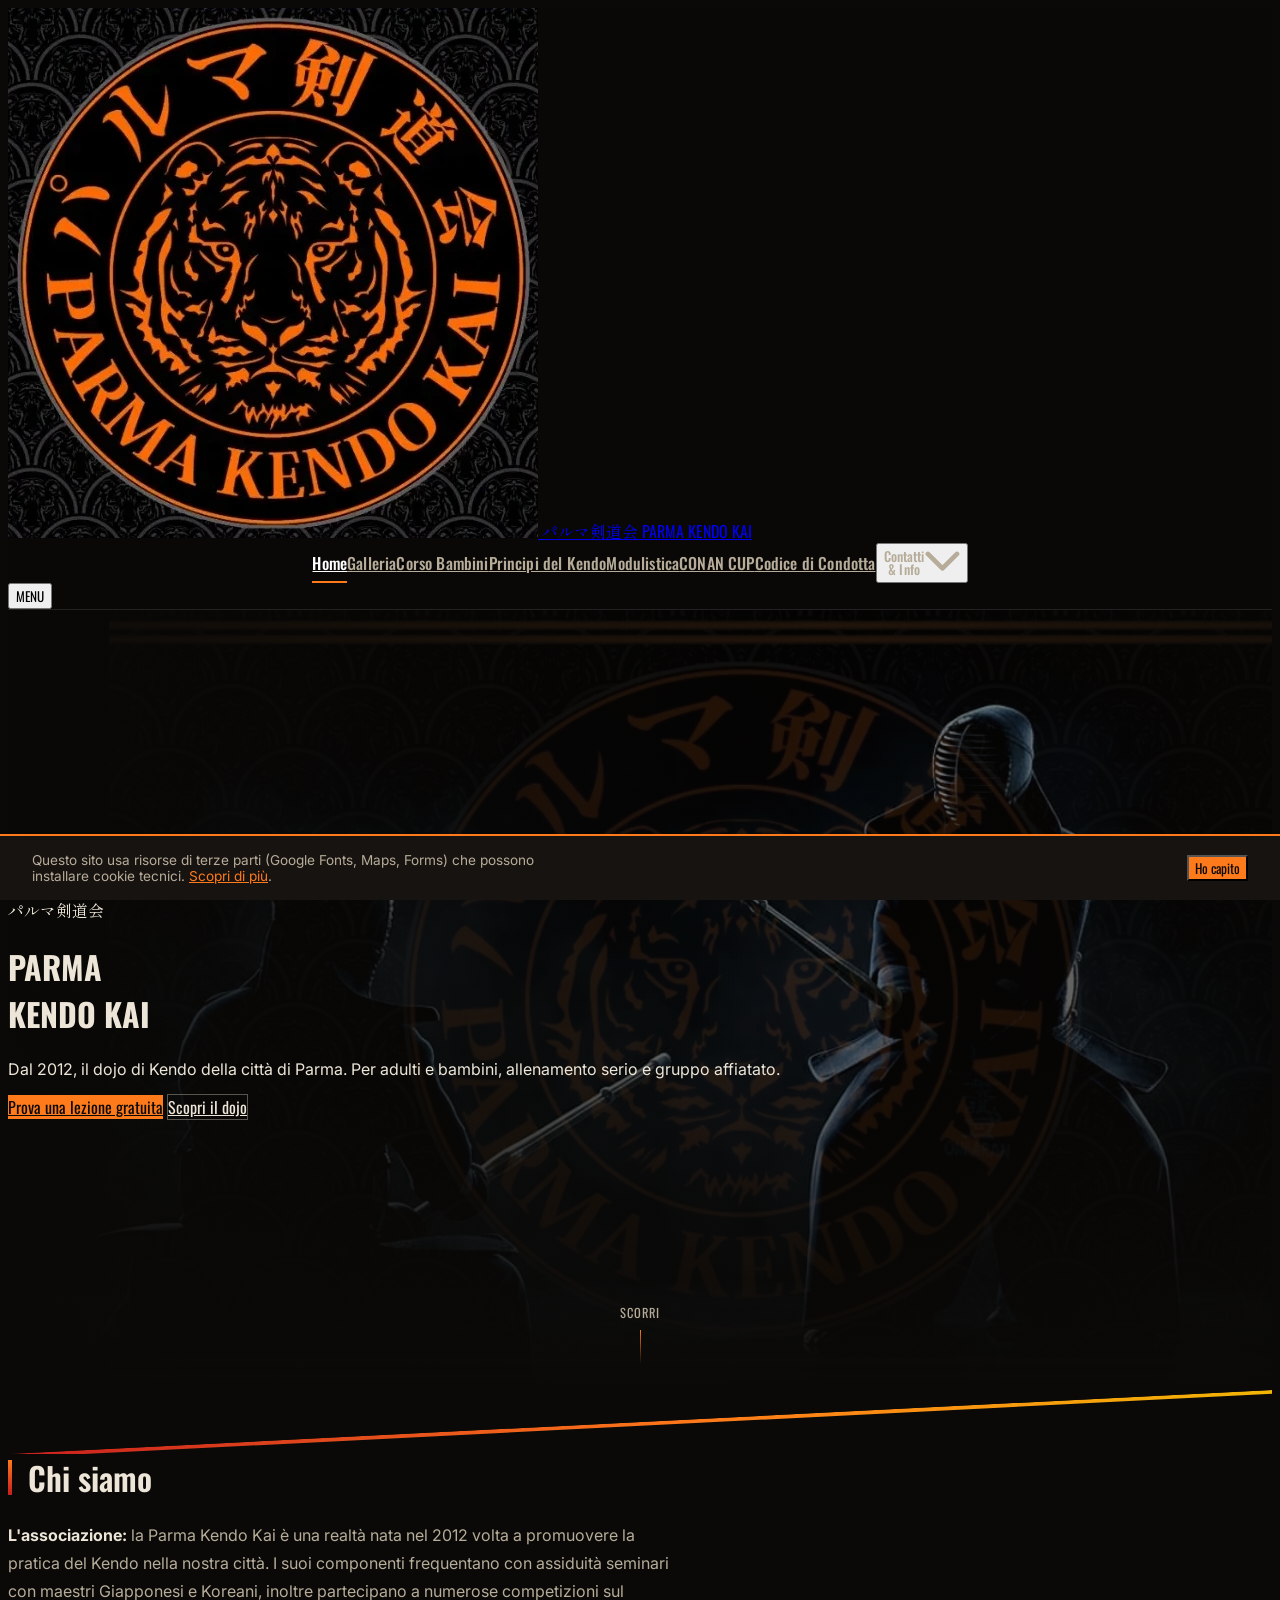
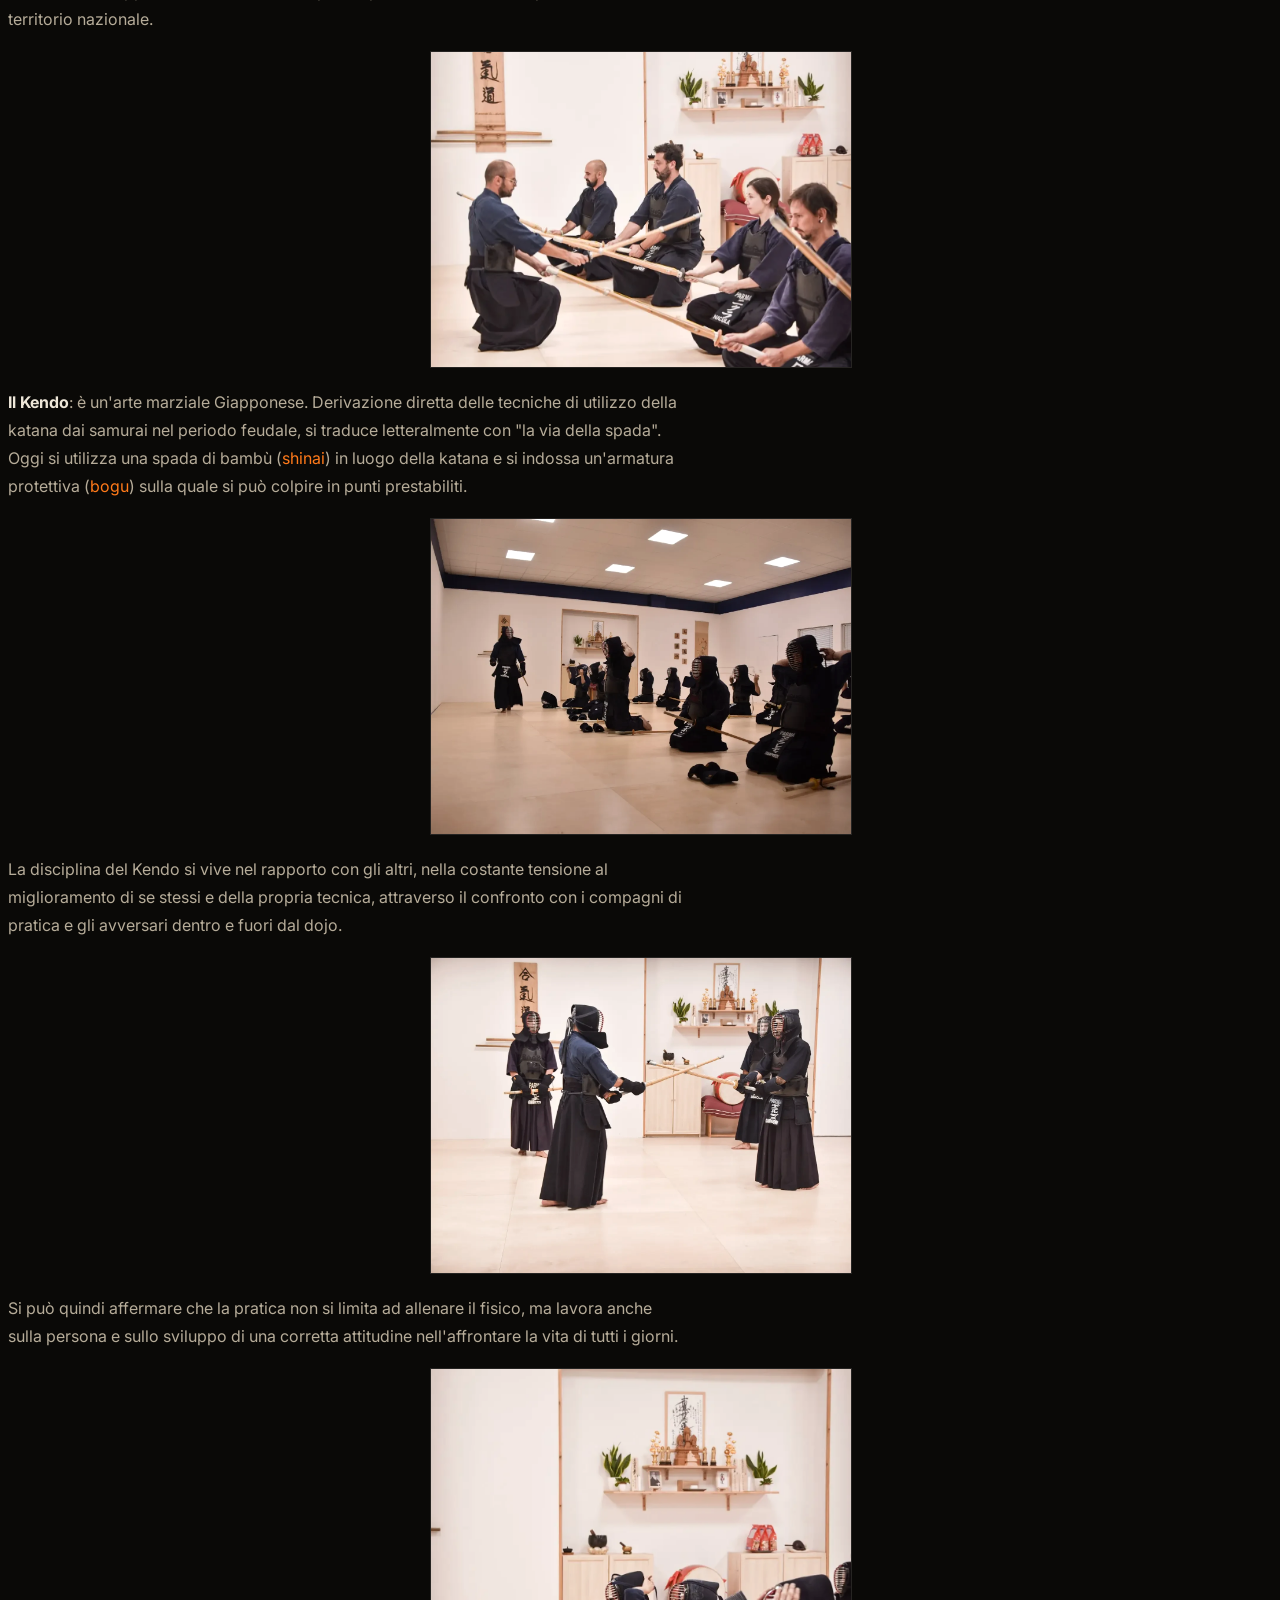
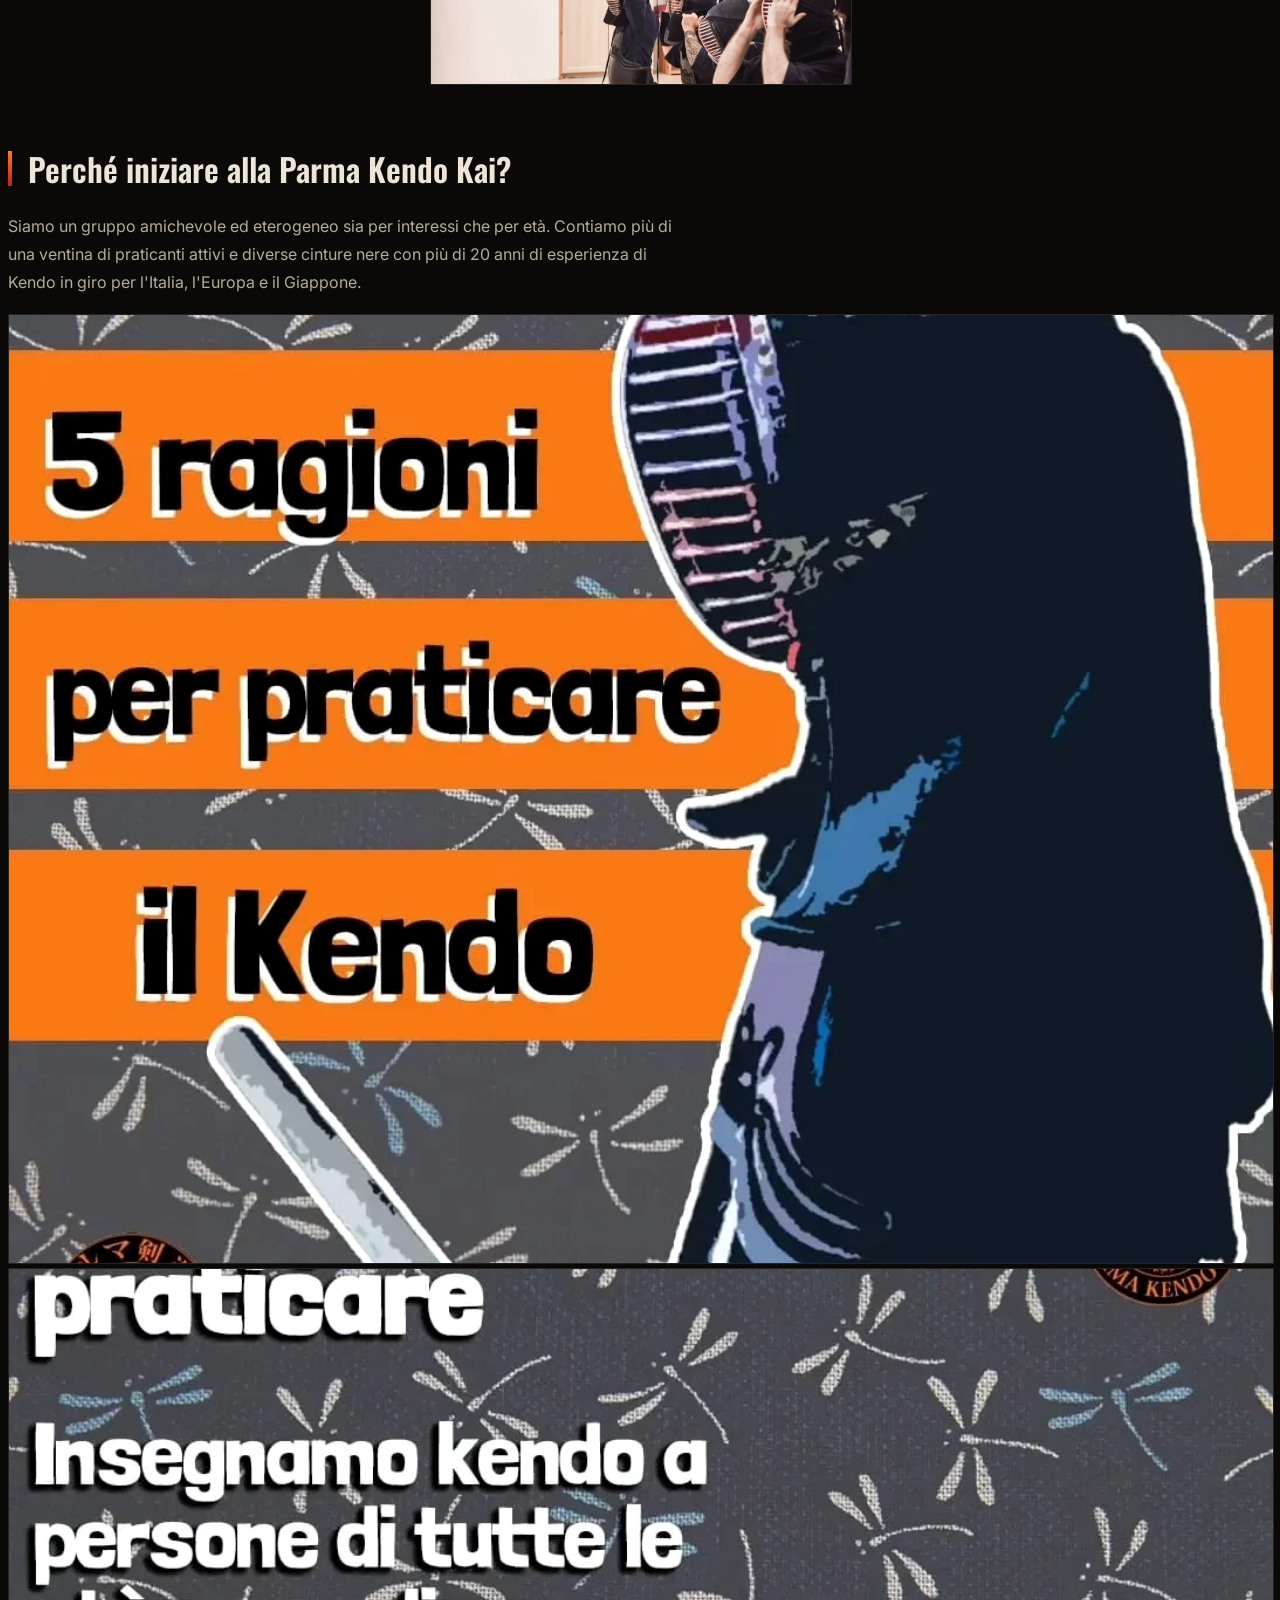
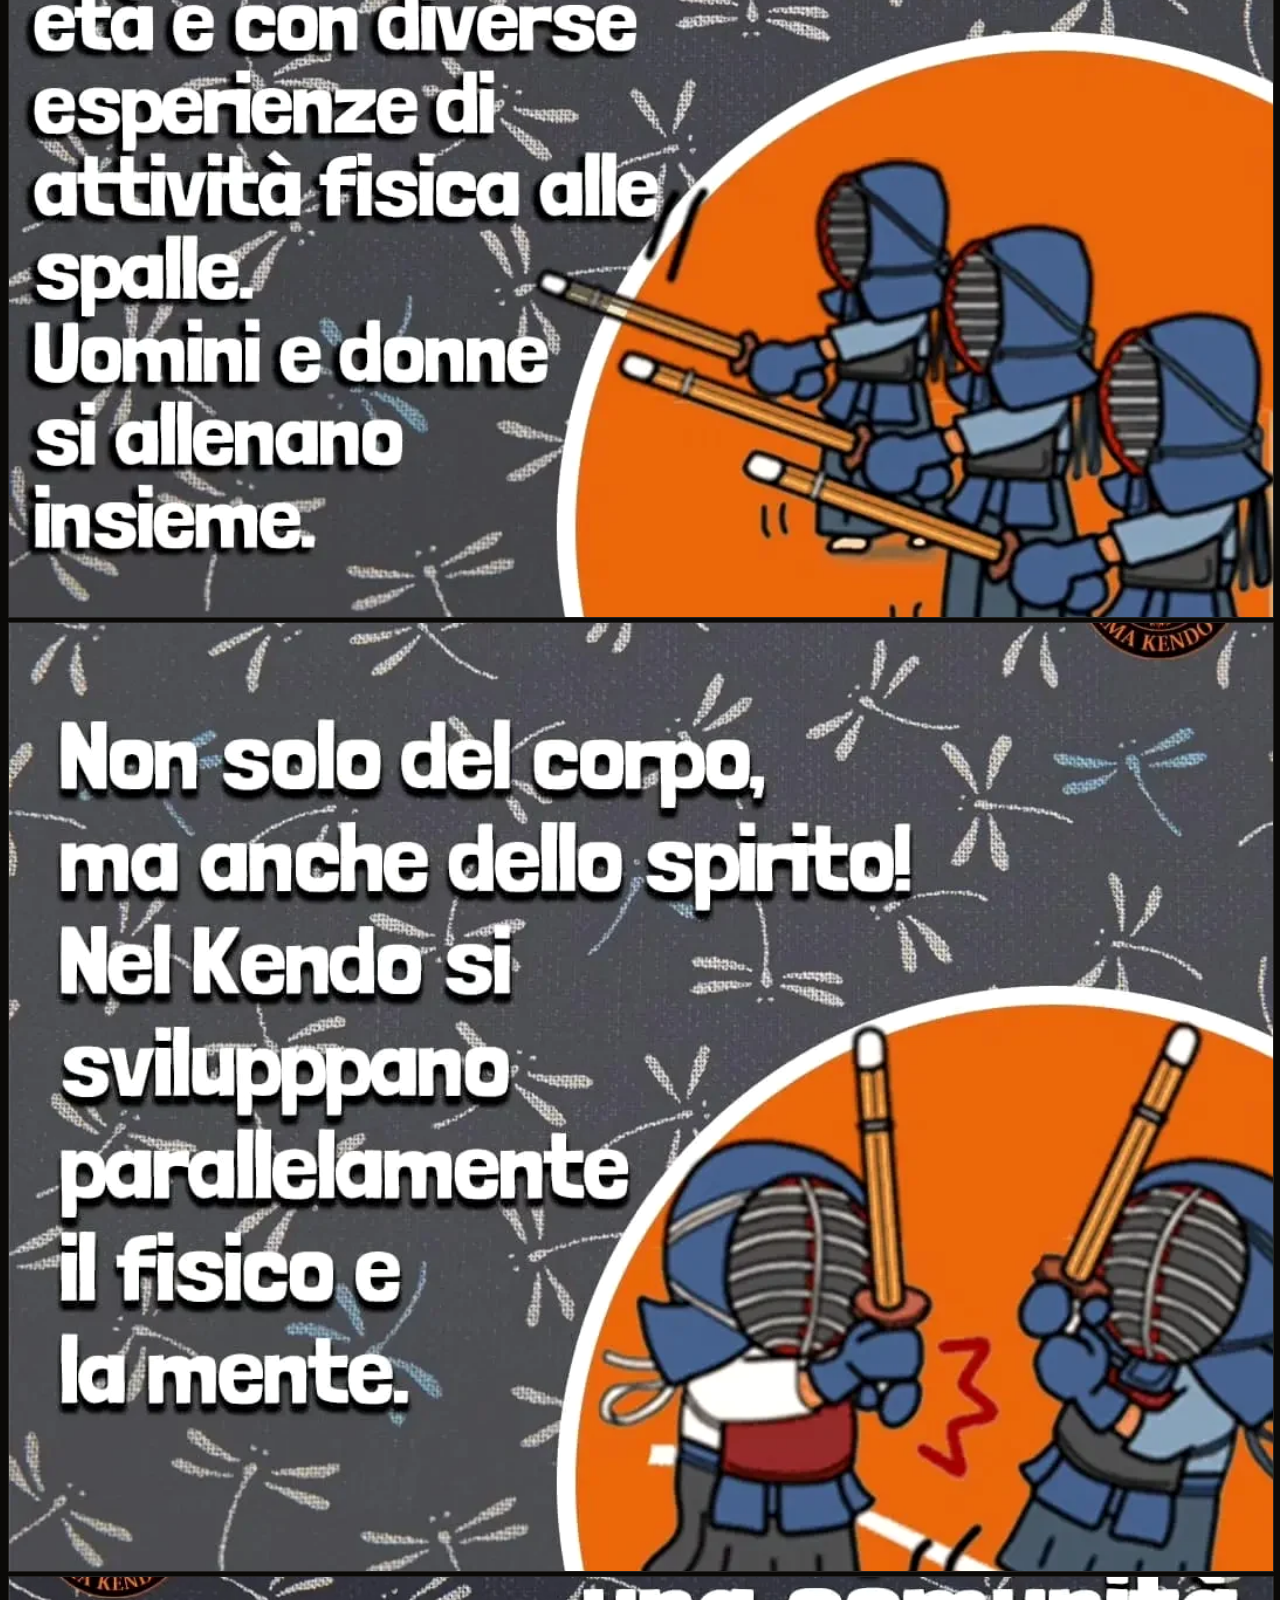
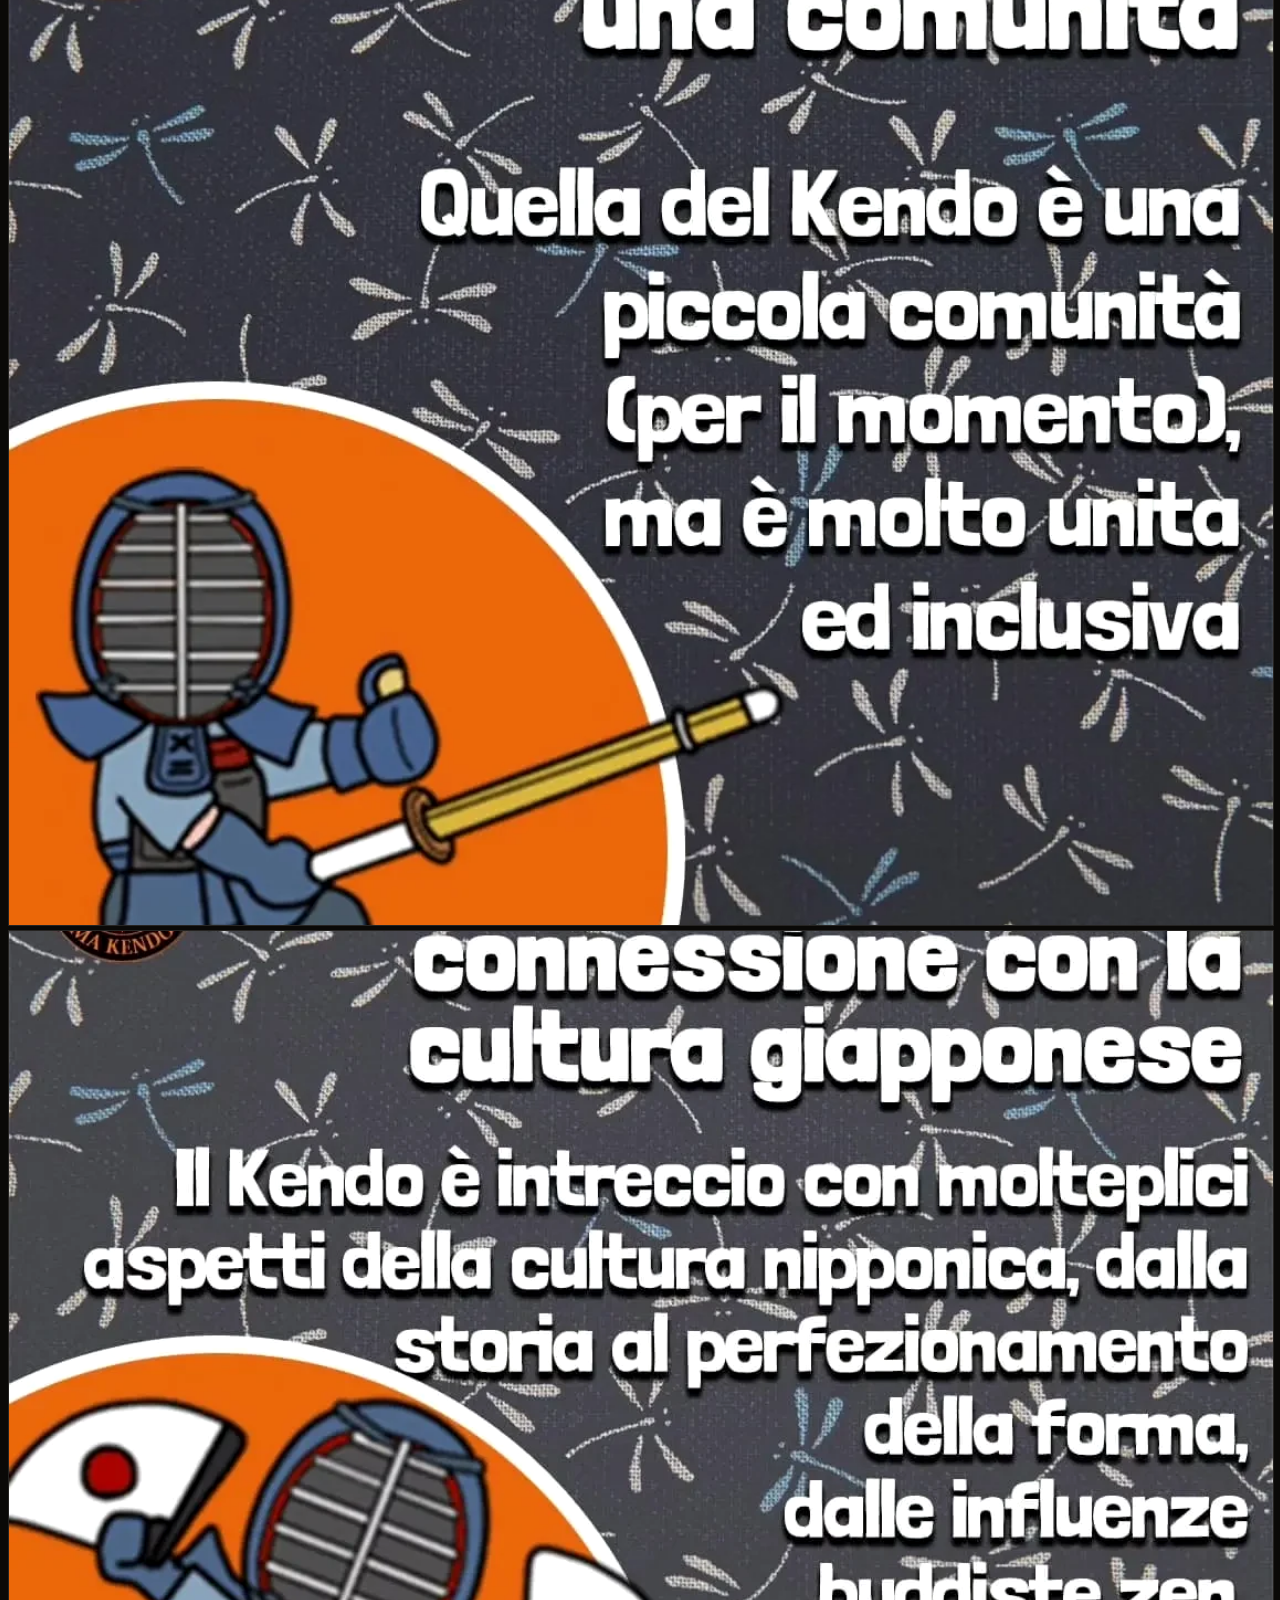
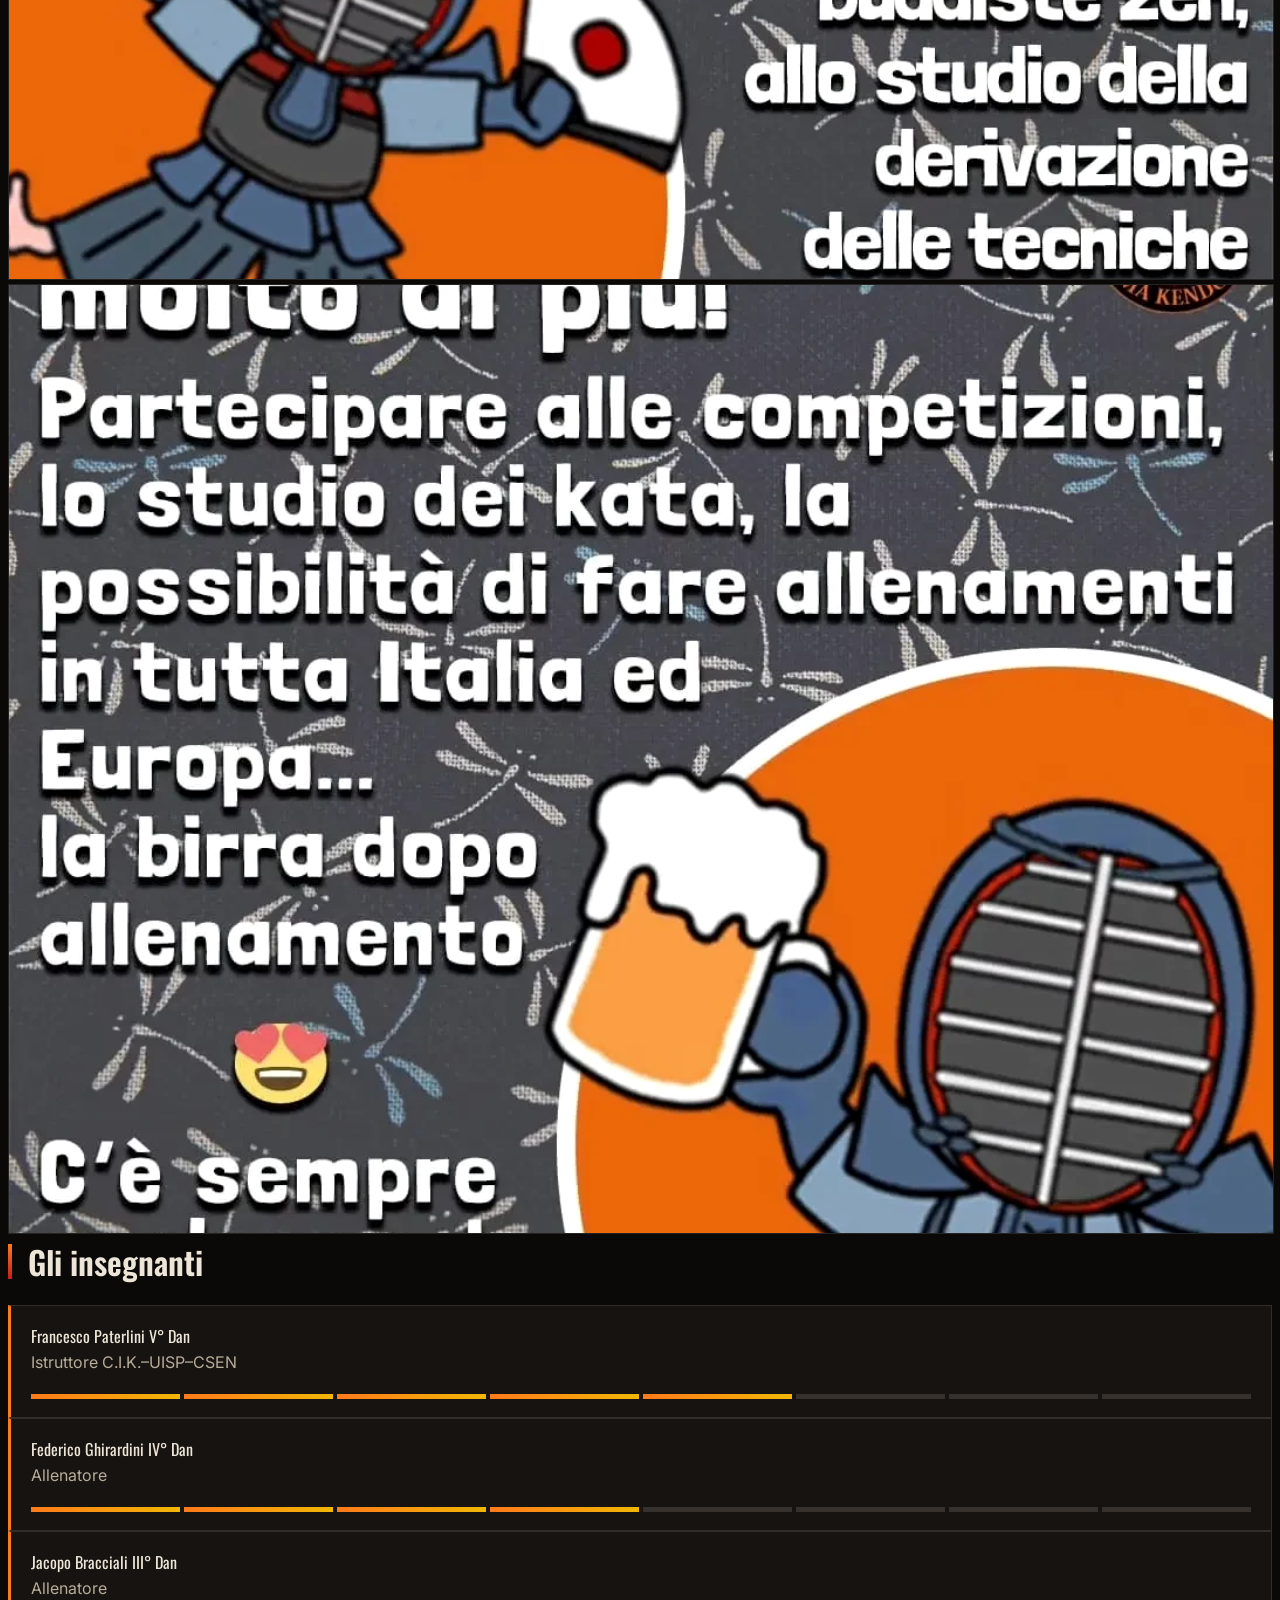
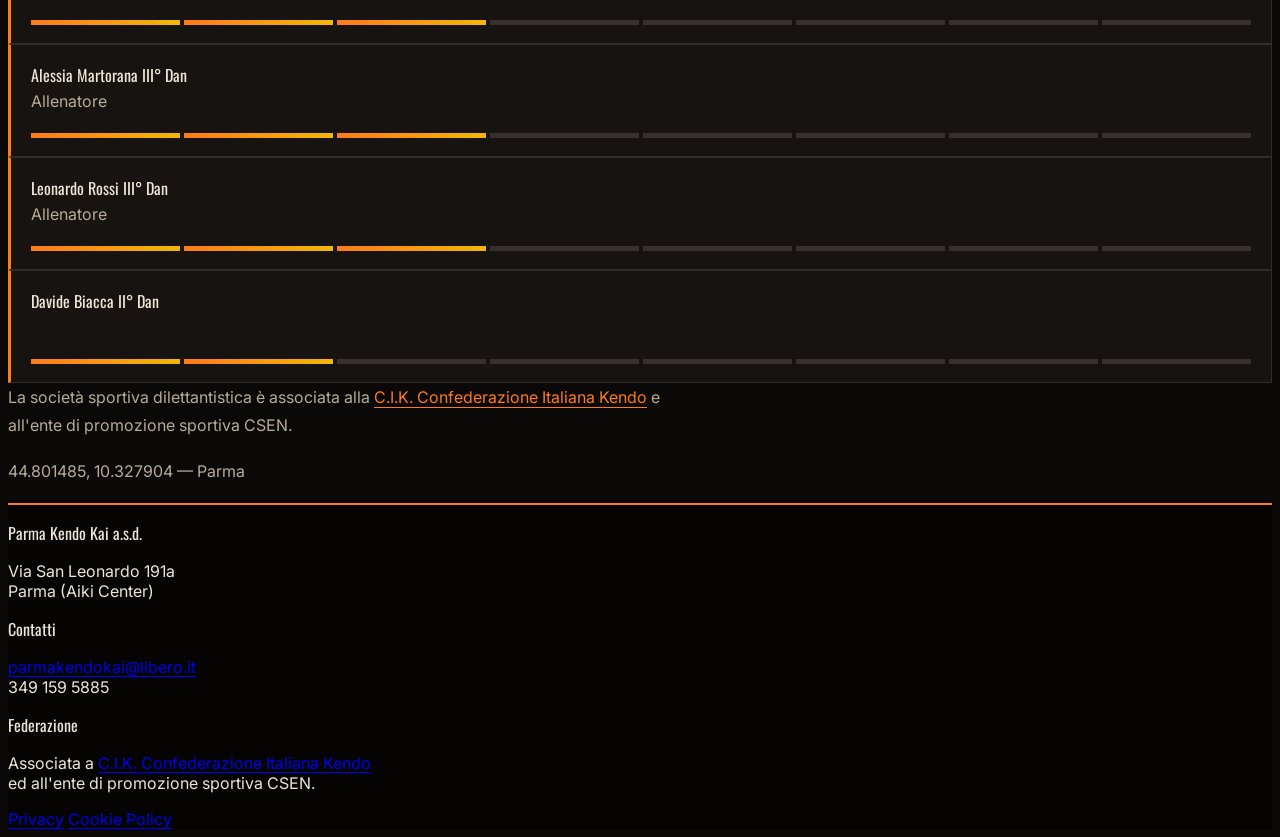
==== index.html @ 2c917ea1 "Add files via upload" ====
<!DOCTYPE html>
<html lang="it">
<head>
<meta charset="UTF-8">
<meta name="viewport" content="width=device-width, initial-scale=1.0">
<title>Parma Kendo Kai パルマ剣道会 | Dojo di Kendo a Parma</title>
<meta name="description" content="La Parma Kendo Kai è nata nel 2012 per promuovere la pratica del Kendo a Parma, per adulti e bambini.">
<link rel="icon" href="images/tiger-logo-icon.webp">
<link rel="preconnect" href="https://fonts.googleapis.com">
<link rel="preconnect" href="https://fonts.gstatic.com" crossorigin>
<link rel="preload" href="https://fonts.googleapis.com/css2?family=Oswald:wght@500;600;700&family=Inter:wght@400;500;600&family=Shippori+Mincho:wght@600;700&display=swap" as="style" onload="this.onload=null;this.rel='stylesheet'">
<noscript><link rel="stylesheet" href="https://fonts.googleapis.com/css2?family=Oswald:wght@500;600;700&family=Inter:wght@400;500;600&family=Shippori+Mincho:wght@600;700&display=swap"></noscript>
<link rel="canonical" href="https://parmakendokai.it/">
<meta property="og:title" content="Parma Kendo Kai パルマ剣道会 | Dojo di Kendo a Parma">
<meta property="og:description" content="La Parma Kendo Kai è nata nel 2012 per promuovere la pratica del Kendo a Parma, per adulti e bambini.">
<meta property="og:type" content="website">
<meta property="og:image" content="images/hero-dojo.webp">
<meta property="og:locale" content="it_IT">
<meta name="twitter:card" content="summary_large_image">
<meta name="theme-color" content="#0a0907">
<script type="application/ld+json">{"@context":"https://schema.org","@type":"SportsClub","name":"Parma Kendo Kai","url":"https://parmakendokai.it","address":{"@type":"PostalAddress","streetAddress":"Via San Leonardo 191a","addressLocality":"Parma","addressCountry":"IT"},"geo":{"@type":"GeoCoordinates","latitude":44.801485,"longitude":10.327904},"email":"parmakendokai@libero.it","telephone":"+39 349 159 5885"}</script>
<script src="https://cdn.tailwindcss.com"></script>
<script>
tailwind.config = {
  theme: {
    extend: {
      colors: {
        ink: '#0a0907', panel: '#171310', paper: '#ede6d8',
        dojo: { orange: '#ff7a1a', red: '#c81e1e', yellow: '#f2b705' }
      },
      fontFamily: {
        display: ['Oswald', 'sans-serif'],
        body: ['Inter', 'sans-serif'],
        jp: ['Shippori Mincho', 'serif']
      }
    }
  }
}
</script>
<link rel="stylesheet" href="css/style.css">
</head>
<body class="bg-ink text-paper font-body antialiased">
<a class="skip-link" href="#content">Vai al contenuto principale</a>

<header class="site-header">
  <div class="max-w-6xl mx-auto px-5 md:px-8 flex items-center justify-between h-16">
    <a class="flex items-center gap-3" href="index.html">
      <img loading="lazy" decoding="async" src="images/tiger-logo-icon.webp" alt="Stemma Parma Kendo Kai" class="h-10 w-10 rounded-full shrink-0 border border-dojo-orange/40">
      <span class="font-jp text-xl md:text-2xl text-paper leading-none">パルマ剣道会</span>
      <span class="font-display text-sm md:text-base tracking-wide text-dojo-orange hidden sm:inline">PARMA KENDO KAI</span>
    </a>
    <nav class="hidden lg:flex items-center" aria-label="Menu principale">
      <a class="nav-link px-3 py-2 text-sm" href="index.html" aria-current="page">Home</a><a class="nav-link px-3 py-2 text-sm" href="galleria.html">Galleria</a><a class="nav-link px-3 py-2 text-sm" href="corso-bambini.html">Corso Bambini</a><a class="nav-link px-3 py-2 text-sm" href="principi-del-kendo.html">Principi del Kendo</a><a class="nav-link px-3 py-2 text-sm" href="modulistica.html">Modulistica</a><a class="nav-link px-3 py-2 text-sm" href="conan-cup.html">CONAN CUP</a><a class="nav-link px-3 py-2 text-sm" href="codice-condotta.html">Codice di Condotta</a>
      
    <div class="dropdown">
      <button type="button" class="dropdown-trigger nav-link flex items-center gap-1.5 px-3 py-2 text-sm" aria-expanded="false" aria-haspopup="true">
        Contatti &amp; Info
        <svg class="dropdown-caret w-3 h-3" viewBox="0 0 12 8" fill="none" aria-hidden="true"><path d="M1 1l5 5 5-5" stroke="currentColor" stroke-width="1.6" stroke-linecap="round" stroke-linejoin="round"/></svg>
      </button>
      <div class="dropdown-panel">
        <a href="contatti-info/dove-quando.html">Dove & Quando</a><a href="contatti-info/come-iniziare.html">Come iniziare</a><a href="contatti-info/costi.html">Costi & Attrezzatura</a><a href="contatti-info/risorse.html">Risorse</a>
      </div>
    </div>
    </nav>
    <button type="button" class="nav-toggle lg:hidden text-paper font-display text-sm border border-dojo-orange/40 px-3 py-1.5" aria-expanded="false">
      MENU
    </button>
  </div>
  <div class="mobile-menu lg:hidden border-t border-white/10">
    <nav aria-label="Menu principale (mobile)" class="py-2">
      <a class="block px-5 py-3 font-display text-paper-dim hover:text-dojo-orange" href="index.html" aria-current="page">Home</a>
      <a class="block px-5 py-3 font-display text-paper-dim hover:text-dojo-orange" href="galleria.html">Galleria</a>
      <a class="block px-5 py-3 font-display text-paper-dim hover:text-dojo-orange" href="corso-bambini.html">Corso Bambini</a>
      <a class="block px-5 py-3 font-display text-paper-dim hover:text-dojo-orange" href="principi-del-kendo.html">Principi del Kendo</a>
      <a class="block px-5 py-3 font-display text-paper-dim hover:text-dojo-orange" href="modulistica.html">Modulistica</a>
      <a class="block px-5 py-3 font-display text-paper-dim hover:text-dojo-orange" href="conan-cup.html">CONAN CUP</a>
      <a class="block px-5 py-3 font-display text-paper-dim hover:text-dojo-orange" href="codice-condotta.html">Codice di Condotta</a>
      <button type="button" class="mobile-submenu-toggle w-full flex items-center justify-between px-5 py-3 font-display text-paper-dim hover:text-dojo-orange" aria-expanded="false">
        <span>Contatti &amp; Info</span>
        <svg class="w-3 h-3" viewBox="0 0 12 8" fill="none" aria-hidden="true"><path d="M1 1l5 5 5-5" stroke="currentColor" stroke-width="1.6" stroke-linecap="round" stroke-linejoin="round"/></svg>
      </button>
      <div class="mobile-submenu bg-panel/60">
        <a class="block px-5 py-2.5 text-sm text-paper-dim hover:text-dojo-orange" href="contatti-info/dove-quando.html">Dove & Quando</a>
        <a class="block px-5 py-2.5 text-sm text-paper-dim hover:text-dojo-orange" href="contatti-info/come-iniziare.html">Come iniziare</a>
        <a class="block px-5 py-2.5 text-sm text-paper-dim hover:text-dojo-orange" href="contatti-info/costi.html">Costi & Attrezzatura</a>
        <a class="block px-5 py-2.5 text-sm text-paper-dim hover:text-dojo-orange" href="contatti-info/risorse.html">Risorse</a>
      </div>
    </nav>
  </div>
</header>

<div class="hero">
  <div class="hero-bg" aria-hidden="true">
    <img src="images/hero-dojo.webp" alt="Dojo Parma Kendo Kai" width="1920" height="1080" fetchpriority="high" decoding="async">
    <img class="hero-tiger" src="images/tiger-logo.webp" alt="" width="560" height="560" loading="lazy" decoding="async">
    <div class="hero-overlay"></div>
  </div>
  <div class="hero-content relative max-w-6xl mx-auto px-5 md:px-8 w-full">
    <p class="font-jp text-2xl text-dojo-orange mb-4">パルマ剣道会</p>
    <h1 class="font-display text-[11vw] sm:text-6xl md:text-7xl leading-[0.95] text-paper mb-6 max-w-3xl" style="text-wrap:balance">
      PARMA<br><span class="text-dojo-orange">KENDO KAI</span>
    </h1>
    <p class="text-paper-dim text-lg max-w-md mb-10">Dal 2012, il dojo di Kendo della città di Parma. Per adulti e bambini, allenamento serio e gruppo affiatato.</p>
    <div class="flex flex-wrap gap-4">
      <a class="hero-cta-primary font-display px-7 py-3.5 text-sm tracking-wide" href="contatti-info/come-iniziare.html">Prova una lezione gratuita</a>
      <a class="hero-cta-ghost font-display px-7 py-3.5 text-sm tracking-wide" href="#chi-siamo">Scopri il dojo</a>
    </div>
  </div>
  <div class="scroll-cue" aria-hidden="true"><span>SCORRI</span><span class="scroll-cue-line"></span></div>
</div>
<div class="slash-divider"></div>
<main id="content">
<div class="max-w-3xl mx-auto px-5 md:px-8 pt-16 prose-pkk" id="chi-siamo">
<h2 class="section-heading">Chi siamo</h2>

<p><strong>L'associazione:</strong> la Parma Kendo Kai &egrave; una realt&agrave; nata nel 2012 volta a promuovere la pratica del Kendo nella nostra citt&agrave;. I suoi componenti frequentano con assiduit&agrave; seminari con maestri Giapponesi e Koreani, inoltre partecipano a numerose competizioni sul territorio nazionale.</p>

<figure class="pkk-figure my-9">
  <img loading="lazy" decoding="async" src="images/chi-siamo-1.webp" alt="Praticanti in armatura durante un keiko">
</figure>

<p><strong>Il Kendo</strong>: &egrave; un'arte marziale Giapponese. Derivazione diretta delle tecniche di utilizzo della katana dai samurai nel periodo feudale, si traduce letteralmente con "la via della spada". Oggi si utilizza una spada di bamb&ugrave; (<em>shinai</em>) in luogo della katana e si indossa un'armatura protettiva (<em>bogu</em>) sulla quale si pu&ograve; colpire in punti prestabiliti.</p>

<figure class="pkk-figure my-9">
  <img loading="lazy" decoding="async" src="images/chi-siamo-2.webp" alt="Allenamento di gruppo alla Parma Kendo Kai">
</figure>

<p>La disciplina del Kendo si vive nel rapporto con gli altri, nella costante tensione al miglioramento di se stessi e della propria tecnica, attraverso il confronto con i compagni di pratica e gli avversari dentro e fuori dal dojo.</p>

<figure class="pkk-figure my-9">
  <img loading="lazy" decoding="async" src="images/chi-siamo-3.webp" alt="Momento di pratica in coppia">
</figure>

<p>Si pu&ograve; quindi affermare che la pratica non si limita ad allenare il fisico, ma lavora anche sulla persona e sullo sviluppo di una corretta attitudine nell'affrontare la vita di tutti i giorni.</p>

<figure class="pkk-figure my-9">
  <img loading="lazy" decoding="async" src="images/chi-siamo-4.webp" alt="Praticanti della Parma Kendo Kai in posa">
</figure>

<h2 class="section-heading">Perch&eacute; iniziare alla Parma Kendo Kai?</h2>
<p>Siamo un gruppo amichevole ed eterogeneo sia per interessi che per et&agrave;. Contiamo pi&ugrave; di una ventina di praticanti attivi e diverse cinture nere con pi&ugrave; di 20 anni di esperienza di Kendo in giro per l'Italia, l'Europa e il Giappone.</p>
</div>

<div class="max-w-6xl mx-auto px-5 md:px-8">
<div class="gallery-grid grid grid-cols-3 sm:grid-cols-4 md:grid-cols-6 gap-1.5 mb-4">
  <img loading="lazy" decoding="async" src="images/galleria-1.webp" alt="Foto di gruppo, allenamento 1" class="aspect-[4/3] object-cover w-full">
  <img loading="lazy" decoding="async" src="images/galleria-2.webp" alt="Foto di gruppo, allenamento 2" class="aspect-[4/3] object-cover w-full">
  <img loading="lazy" decoding="async" src="images/galleria-3.webp" alt="Foto di gruppo, allenamento 3" class="aspect-[4/3] object-cover w-full">
  <img loading="lazy" decoding="async" src="images/galleria-4.webp" alt="Foto di gruppo, allenamento 4" class="aspect-[4/3] object-cover w-full">
  <img loading="lazy" decoding="async" src="images/galleria-5.webp" alt="Foto di gruppo, allenamento 5" class="aspect-[4/3] object-cover w-full">
  <img loading="lazy" decoding="async" src="images/galleria-6.webp" alt="Foto di gruppo, allenamento 6" class="aspect-[4/3] object-cover w-full">
</div>
</div>

<div class="max-w-3xl mx-auto px-5 md:px-8 pb-16 prose-pkk">
<h2 class="section-heading">Gli insegnanti</h2>
<div class="grid sm:grid-cols-2 gap-4 not-prose">
  <div class="teacher-card">
    <div class="flex items-baseline justify-between gap-3">
      <span class="font-display text-paper">Francesco Paterlini</span>
      <span class="font-display text-dojo-yellow text-sm">V&deg; Dan</span>
    </div>
    <p class="text-xs text-paper-dim/70 mt-1">Istruttore C.I.K.&ndash;UISP&ndash;CSEN</p>
    <div class="dan-bar"><div class="dan-tick filled"></div><div class="dan-tick filled"></div><div class="dan-tick filled"></div><div class="dan-tick filled"></div><div class="dan-tick filled"></div><div class="dan-tick"></div><div class="dan-tick"></div><div class="dan-tick"></div></div>
  </div>
  <div class="teacher-card">
    <div class="flex items-baseline justify-between gap-3">
      <span class="font-display text-paper">Federico Ghirardini</span>
      <span class="font-display text-dojo-yellow text-sm">IV&deg; Dan</span>
    </div>
    <p class="text-xs text-paper-dim/70 mt-1">Allenatore</p>
    <div class="dan-bar"><div class="dan-tick filled"></div><div class="dan-tick filled"></div><div class="dan-tick filled"></div><div class="dan-tick filled"></div><div class="dan-tick"></div><div class="dan-tick"></div><div class="dan-tick"></div><div class="dan-tick"></div></div>
  </div>
  <div class="teacher-card">
    <div class="flex items-baseline justify-between gap-3">
      <span class="font-display text-paper">Jacopo Bracciali</span>
      <span class="font-display text-dojo-yellow text-sm">III&deg; Dan</span>
    </div>
    <p class="text-xs text-paper-dim/70 mt-1">Allenatore</p>
    <div class="dan-bar"><div class="dan-tick filled"></div><div class="dan-tick filled"></div><div class="dan-tick filled"></div><div class="dan-tick"></div><div class="dan-tick"></div><div class="dan-tick"></div><div class="dan-tick"></div><div class="dan-tick"></div></div>
  </div>
  <div class="teacher-card">
    <div class="flex items-baseline justify-between gap-3">
      <span class="font-display text-paper">Alessia Martorana</span>
      <span class="font-display text-dojo-yellow text-sm">III&deg; Dan</span>
    </div>
    <p class="text-xs text-paper-dim/70 mt-1">Allenatore</p>
    <div class="dan-bar"><div class="dan-tick filled"></div><div class="dan-tick filled"></div><div class="dan-tick filled"></div><div class="dan-tick"></div><div class="dan-tick"></div><div class="dan-tick"></div><div class="dan-tick"></div><div class="dan-tick"></div></div>
  </div>
  <div class="teacher-card">
    <div class="flex items-baseline justify-between gap-3">
      <span class="font-display text-paper">Leonardo Rossi</span>
      <span class="font-display text-dojo-yellow text-sm">III&deg; Dan</span>
    </div>
    <p class="text-xs text-paper-dim/70 mt-1">Allenatore</p>
    <div class="dan-bar"><div class="dan-tick filled"></div><div class="dan-tick filled"></div><div class="dan-tick filled"></div><div class="dan-tick"></div><div class="dan-tick"></div><div class="dan-tick"></div><div class="dan-tick"></div><div class="dan-tick"></div></div>
  </div>
  <div class="teacher-card">
    <div class="flex items-baseline justify-between gap-3">
      <span class="font-display text-paper">Davide Biacca</span>
      <span class="font-display text-dojo-yellow text-sm">II&deg; Dan</span>
    </div>
    <p class="text-xs text-paper-dim/70 mt-1">&nbsp;</p>
    <div class="dan-bar"><div class="dan-tick filled"></div><div class="dan-tick filled"></div><div class="dan-tick"></div><div class="dan-tick"></div><div class="dan-tick"></div><div class="dan-tick"></div><div class="dan-tick"></div><div class="dan-tick"></div></div>
  </div>
</div>

<p class="mt-10">La societ&agrave; sportiva dilettantistica &egrave; associata alla <a href="https://confederazioneitalianakendo.it/" target="_blank" rel="noopener">C.I.K. Confederazione Italiana Kendo</a> e all'ente di promozione sportiva CSEN.</p>

<p class="text-sm text-paper-dim/70 mt-10">44.801485, 10.327904 &mdash; Parma</p>
</div>
</main>
<footer class="site-footer">
  <div class="max-w-6xl mx-auto px-5 md:px-8 py-14 grid gap-10 sm:grid-cols-3">
    <div>
      <p class="font-display text-lg text-paper mb-3">Parma Kendo Kai a.s.d.</p>
      <p class="text-paper-dim text-sm leading-relaxed">Via San Leonardo 191a<br>Parma (Aiki Center)</p>
    </div>
    <div>
      <p class="font-display text-sm text-dojo-orange mb-3">Contatti</p>
      <p class="text-paper-dim text-sm leading-relaxed">
        <a class="hover:text-dojo-orange" href="mailto:parmakendokai@libero.it">parmakendokai@libero.it</a><br>
        349 159 5885
      </p>
    </div>
    <div>
      <p class="font-display text-sm text-dojo-orange mb-3">Federazione</p>
      <p class="text-paper-dim text-sm leading-relaxed">
        Associata a <a class="hover:text-dojo-orange" href="https://confederazioneitalianakendo.it/" target="_blank" rel="noopener">C.I.K. Confederazione Italiana Kendo</a><br>
        ed all'ente di promozione sportiva CSEN.
      </p>
    </div>
  </div>
  <div class="max-w-6xl mx-auto px-5 md:px-8 pb-8 flex flex-wrap gap-x-6 gap-y-2 text-xs text-paper-dim/50 border-t border-white/10 pt-6">
    <a href="privacy.html" class="hover:text-dojo-orange">Privacy</a>
    <a href="cookie-policy.html" class="hover:text-dojo-orange">Cookie Policy</a>
  </div>
</footer>

<div class="pkk-cookie-banner" id="pkk-cookie-banner" hidden role="dialog" aria-live="polite" aria-label="Informativa cookie">
  <p>Questo sito usa risorse di terze parti (Google Fonts, Maps, Forms) che possono installare cookie tecnici. <a href="cookie-policy.html">Scopri di pi&ugrave;</a>.</p>
  <button type="button" id="pkk-cookie-accept" class="hero-cta-primary font-display text-sm px-5 py-2.5">Ho capito</button>
</div>

<button type="button" class="to-top" aria-label="Torna a inizio pagina" hidden>&uarr;</button>

<div class="lightbox" id="lightbox" hidden role="dialog" aria-modal="false" aria-label="Anteprima immagine">
  <button type="button" class="lightbox-close" aria-label="Chiudi immagine">&times;</button>
  <img class="lightbox-img" src="" alt="">
</div>

<script src="js/main.js"></script>

</body>
</html>
---- css/style.css ----
/* ============================================================
   Parma Kendo Kai — livello custom sopra Tailwind
   Nero/arancione (colori del dojo), rosso/giallo come accenti.
   Un solo segno grafico ricorrente: il taglio diagonale (fendente).
   ============================================================ */

/* Fonts loaded via <link> in HEAD for performance - see build.py HEAD */

:root{
  --ink: #0a0907;
  --panel: #171310;
  --panel-2: #211b15;
  --paper: #ede6d8;
  --paper-dim: #b6ac99;
  --orange: #ff7a1a;
  --orange-deep: #e8590c;
  --red: #c81e1e;
  --yellow: #f2b705;
  --line: rgba(237, 230, 216, 0.12);
  --ease: cubic-bezier(0.16, 1, 0.3, 1);
}

html{ scroll-behavior: smooth; }
body{
  background: var(--ink);
  color: var(--paper);
  font-family: 'Inter', -apple-system, BlinkMacSystemFont, sans-serif;
}
@media (prefers-reduced-motion: reduce){ html{ scroll-behavior: auto; } }

.font-display{ font-family: 'Oswald', sans-serif; }
.font-jp{ font-family: 'Shippori Mincho', serif; }

/* salta al contenuto */
.skip-link{
  position: absolute; left: -999px; top: auto;
  background: var(--orange); color: #0a0907; font-weight: 700;
  padding: 10px 16px; z-index: 300;
}
.skip-link:focus{ left: 12px; top: 12px; }

a:focus-visible, button:focus-visible, input:focus-visible, textarea:focus-visible, summary:focus-visible{
  outline: 3px solid var(--orange);
  outline-offset: 2px;
}

/* ---------- Header / nav ---------- */
.site-header{
  position: sticky; top: 0; z-index: 100;
  background: rgba(10, 9, 7, 0.88);
  backdrop-filter: blur(10px);
  border-bottom: 1px solid var(--line);
  transition: border-color .2s ease;
}
.site-header.is-stuck{ border-color: rgba(255,122,26,0.35); }

nav[aria-label="Menu principale"]{
  display: flex;
  align-items: stretch;
  justify-content: center;
  text-align: center;
}

nav[aria-label="Menu principale"] > *{
  display: flex;
  align-items: center;
  justify-content: center;
}

.nav-link{
  position: relative;
  display: flex;
  align-items: center;
  justify-content: center;
  min-height: 40px;
  color: var(--paper-dim);
  font-family: 'Oswald', sans-serif;
  font-weight: 500;
  letter-spacing: 0.01em;
  text-align: center;
  line-height: 1;
  transition: color .15s ease;
}
.nav-link::after{
  content: "";
  position: absolute; left: 0; right: 0; bottom: 0;
  height: 2px; background: var(--orange);
  transform: scaleX(0); transform-origin: left;
  transition: transform .25s var(--ease);
}
.nav-link:hover{ color: var(--paper); }
.nav-link:hover::after, .nav-link[aria-current="page"]::after{ transform: scaleX(1); }
.nav-link[aria-current="page"]{ color: #fff; }

/* dropdown "Contatti & Info" */
.dropdown{ position: relative; }
.dropdown-panel{
  position: absolute; top: calc(100% + 10px); left: 0;
  min-width: 230px;
  background: var(--panel);
  border: 1px solid var(--line);
  border-top: 2px solid var(--orange);
  box-shadow: 0 20px 40px -18px rgba(0,0,0,0.7);
  opacity: 0; visibility: hidden; transform: translateY(6px);
  transition: opacity .18s ease, transform .18s var(--ease), visibility .18s;
  z-index: 50;
}
.dropdown:hover .dropdown-panel,
.dropdown:focus-within .dropdown-panel,
.dropdown.is-open .dropdown-panel{
  opacity: 1; visibility: visible; transform: translateY(0);
}
.dropdown-panel a{
  display: block; padding: 11px 16px;
  color: var(--paper-dim); font-size: 0.92rem;
  border-bottom: 1px solid var(--line);
}
.dropdown-panel a:last-child{ border-bottom: none; }
.dropdown-panel a:hover{ background: var(--panel-2); color: var(--orange); }
.dropdown-caret{ transition: transform .2s var(--ease); }
.dropdown:hover .dropdown-caret, .dropdown.is-open .dropdown-caret{ transform: rotate(180deg); }

/* menu mobile - ponytail: grid rows no magic max-height */
.mobile-menu{
  display: grid; grid-template-rows: 0fr; opacity: 0;
  transition: grid-template-rows .35s var(--ease), opacity .25s ease;
}
.mobile-menu > nav{ overflow: hidden; }
.mobile-menu.open{ grid-template-rows: 1fr; opacity: 1; }
.mobile-submenu{ display: grid; grid-template-rows: 0fr; transition: grid-template-rows .3s var(--ease); }
.mobile-submenu > *{ overflow: hidden; }
.mobile-submenu.open{ grid-template-rows: 1fr; }

/* ---------- Hero (home) ---------- */
.hero{
  position: relative;
  min-height: min(92vh, 780px);
  overflow: hidden;
  display: flex; align-items: center;
  background: var(--ink);
}
.hero-bg{
  position: absolute; inset: 0;
  transition: opacity .15s linear, transform .15s linear;
  will-change: opacity, transform;
  transform-origin: center 30%;
}
.hero-bg img{
  width: 100%; height: 100%; object-fit: cover; object-position: center 28%;
  filter: saturate(0.88) contrast(1.08) brightness(0.82);
}
.hero-tiger{
  position: absolute; right: -8%; top: 50%; transform: translateY(-50%);
  width: min(52vw, 560px); opacity: 0.26;
  filter: drop-shadow(0 0 40px rgba(255,122,26,0.15)) grayscale(0.15);
  mix-blend-mode: screen;
  pointer-events: none;
  z-index: 0;
}
.hero-overlay{
  position: absolute; inset: 0;
  background:
    linear-gradient(90deg, rgba(10,9,7,0.88) 0%, rgba(10,9,7,0.45) 42%, rgba(10,9,7,0.2) 65%, rgba(10,9,7,0.55) 100%),
    linear-gradient(180deg, rgba(10,9,7,0.15) 0%, rgba(10,9,7,0.3) 55%, var(--ink) 100%);
}
@media (prefers-reduced-motion: reduce){ .hero-bg{ transition: none !important; } }
.hero-content{
  transition: opacity .15s linear, transform .15s linear;
  will-change: opacity, transform;
}
@media (prefers-reduced-motion: reduce){
  .hero-content{ transition: none !important; opacity: 1 !important; transform: none !important; }
}
.hero-cta-primary{
  background: var(--orange); color: #0a0907;
  transition: background .18s ease, transform .18s var(--ease), box-shadow .18s var(--ease);
}
.hero-cta-primary:hover{ background: #fff; transform: translateY(-2px); box-shadow: 0 14px 30px -14px rgba(255,122,26,0.6); }
.hero-cta-ghost{
  border: 1px solid rgba(237,230,216,0.35); color: var(--paper);
  transition: border-color .18s ease, background .18s ease;
}
.hero-cta-ghost:hover{ border-color: var(--orange); background: rgba(255,122,26,0.08); }

.scroll-cue{
  position: absolute; left: 50%; bottom: 26px; transform: translateX(-50%);
  color: var(--paper-dim); font-family: 'Oswald', sans-serif; font-size: 0.78rem;
  letter-spacing: 0.08em;
  display: flex; flex-direction: column; align-items: center; gap: 8px;
}
.scroll-cue-line{ width: 1px; height: 34px; background: linear-gradient(var(--orange), transparent); animation: cue-pulse 1.8s ease-in-out infinite; }
@keyframes cue-pulse{ 0%,100%{ opacity: 0.35; } 50%{ opacity: 1; } }
@media (prefers-reduced-motion: reduce){ .scroll-cue-line{ animation: none; } }

/* il fendente: unico segno diagonale ricorrente, tra hero e contenuto
   o come sfondo delle testate di pagina interne */
.slash-divider{
  position: relative; height: 64px;
  background: var(--ink);
  clip-path: polygon(0 100%, 100% 0, 100% 100%);
}
.slash-divider::before{
  content: ""; position: absolute; inset: 0;
  background: linear-gradient(100deg, var(--red), var(--orange) 55%, var(--yellow));
  clip-path: polygon(0 100%, 100% 0, 100% 6%, 6% 100%);
}

.page-banner{
  position: relative;
  background: linear-gradient(160deg, var(--panel) 0%, var(--ink) 70%);
  border-bottom: 1px solid var(--line);
  overflow: hidden;
}
.page-banner::after{
  content: "";
  position: absolute; right: -6%; top: -30%;
  width: 55%; height: 220%;
  background: linear-gradient(100deg, transparent, rgba(255,122,26,0.10) 45%, transparent 60%);
  transform: rotate(-14deg);
  pointer-events: none;
}
.page-kanji{
  font-family: 'Shippori Mincho', serif;
  color: transparent; -webkit-text-stroke: 1px rgba(255,122,26,0.16);
  position: absolute; right: 4%; bottom: -0.15em; font-size: min(22vw, 220px);
  line-height: 1; user-select: none; pointer-events: none;
}

/* ---------- Contenuto ---------- */
.prose-pkk p{ color: var(--paper-dim); margin: 0 0 18px; line-height: 1.75; max-width: 68ch; }
.prose-pkk strong{ color: var(--paper); }
.prose-pkk em{ color: var(--orange); font-style: normal; }
.prose-pkk a{
  color: var(--orange); text-decoration: none;
  background-image: linear-gradient(currentColor, currentColor);
  background-repeat: no-repeat; background-position: left bottom; background-size: 100% 1px;
  padding-bottom: 1px; transition: background-size .2s var(--ease), color .15s ease;
}
.prose-pkk a:hover{ background-size: 100% 2px; color: #fff; }

.section-heading{
  font-family: 'Oswald', sans-serif; font-weight: 600;
  color: var(--paper); font-size: clamp(1.5rem, 2.6vw, 2rem);
  position: relative; padding-left: 20px; margin: 56px 0 20px;
}
.section-heading:first-of-type{ margin-top: 0; }
.section-heading::before{
  content: ""; position: absolute; left: 0; top: 0.2em; bottom: 0.2em;
  width: 4px; background: linear-gradient(var(--orange), var(--red));
}

blockquote.kquote{
  border-left: 3px solid var(--yellow);
  padding: 4px 8px 4px 26px;
  font-family: 'Oswald', sans-serif; font-size: 1.15rem; font-weight: 500;
  color: var(--paper); margin: 30px 0;
}

figure.pkk-figure{ max-width: 420px; margin-left: auto; margin-right: auto; }
figure.pkk-figure img, .gallery-grid img{
  border: 1px solid var(--line);
  filter: saturate(0.92) contrast(1.04);
  cursor: zoom-in;
  transition: transform .4s var(--ease), border-color .3s ease;
  width: 100%;
  aspect-ratio: 4/3;
  object-fit: cover;
}
figure.pkk-figure img:hover, .gallery-grid img:hover{ transform: scale(1.015); border-color: rgba(255,122,26,0.4); }
figcaption{ color: var(--paper-dim); font-size: 0.85rem; margin-top: 10px; text-align: center; }
.hero-tiger{ image-rendering: -webkit-optimize-contrast; }

/* card teacher con barra di grado */
.teacher-card{
  background: var(--panel);
  border: 1px solid var(--line);
  border-left: 3px solid var(--orange);
  padding: 18px 20px;
}
.dan-bar{ display: flex; gap: 4px; margin-top: 10px; }
.dan-tick{ height: 5px; flex: 1; background: rgba(237,230,216,0.14); }
.dan-tick.filled{ background: linear-gradient(90deg, var(--orange), var(--yellow)); }

.info-panel{
  background: var(--panel);
  border: 1px solid var(--line);
  border-left: 3px solid var(--orange);
  padding: 22px 24px;
}
.info-panel h3{ color: var(--paper); font-family: 'Oswald', sans-serif; font-weight: 600; margin: 0 0 6px; }
.info-panel h3:not(:first-child){ margin-top: 20px; }

.doc-card{
  display: flex; align-items: center; gap: 12px;
  border: 1px solid var(--line); border-bottom: 2px solid transparent;
  padding: 14px 16px; color: var(--paper-dim);
  transition: border-color .2s ease, background .2s ease, color .2s ease;
}
.doc-card:hover{ border-bottom-color: var(--orange); background: var(--panel); color: var(--paper); }

table.schedule{ width: 100%; border-collapse: collapse; }
table.schedule th, table.schedule td{ text-align: left; padding: 12px 14px; border-bottom: 1px solid var(--line); }
table.schedule th{ font-family: 'Oswald', sans-serif; color: var(--orange); font-weight: 600; font-size: 0.85rem; }
table.schedule td{ color: var(--paper-dim); }
table.schedule tr:hover td{ background: var(--panel); color: var(--paper); }

.map-frame{ border: 1px solid var(--line); width: 100%; aspect-ratio: 4/3; filter: grayscale(0.3) invert(0.92) contrast(0.9); }
@media (min-width: 640px){ .map-frame{ aspect-ratio: 16/8; } }
.map-consent{
  border: 1px dashed var(--line);
  background: var(--panel);
  padding: 28px 24px;
  text-align: center;
}

.badge-cat{
  display: inline-block; padding: 3px 10px;
  border: 1px solid rgba(255,122,26,0.4); color: var(--orange);
  font-family: 'Oswald', sans-serif; font-size: 0.78rem; letter-spacing: 0.03em;
}

/* ---------- Footer ---------- */
.site-footer{ background: #050403; border-top: 2px solid var(--orange); }
.site-footer .text-paper-dim\/50{ color: rgba(182,172,153,0.85); } /* a11y: was 0.5 opacity too low */
.site-footer a{ text-underline-offset: 3px; }

/* ---------- Torna su ---------- */
.to-top{
  position: fixed; right: 20px; bottom: 20px; z-index: 90;
  width: 46px; height: 46px; border: 1px solid rgba(255,122,26,0.4);
  background: var(--panel); color: var(--orange); font-size: 1.2rem; line-height: 1;
  cursor: pointer; transition: background .15s ease, transform .2s var(--ease);
}
.to-top:hover{ background: var(--orange); color: #0a0907; transform: translateY(-3px); }
.to-top[hidden]{ display: none; }

/* ---------- Lightbox ---------- */
.lightbox{
  position: fixed; inset: 0; z-index: 200;
  background: rgba(5,4,3,0.94);
  display: flex; align-items: center; justify-content: center; padding: 40px;
}
.lightbox[hidden]{ display: none; }
.lightbox-img{ max-width: 100%; max-height: 100%; border: 1px solid rgba(255,122,26,0.3); }
.lightbox-close{
  position: absolute; top: 20px; right: 24px; width: 42px; height: 42px;
  background: transparent; border: 1px solid rgba(237,230,216,0.3); color: var(--paper);
  font-size: 1.5rem; cursor: pointer; transition: background .15s ease, border-color .15s ease;
}
.lightbox-close:hover{ background: var(--orange); border-color: var(--orange); color: #0a0907; }
body.lightbox-open{ overflow: hidden; }

::selection{ background: var(--orange); color: #0a0907; }

/* ---------- Banner cookie ---------- */
.pkk-cookie-banner{
  position: fixed; left: 0; right: 0; bottom: 0; z-index: 150;
  background: var(--panel);
  border-top: 2px solid var(--orange);
  padding: 16px 20px;
  display: flex; flex-wrap: wrap; align-items: center; justify-content: center; gap: 16px;
}
.pkk-cookie-banner[hidden]{ display: none; }
.pkk-cookie-banner p{ margin: 0; color: var(--paper-dim); font-size: 0.85rem; max-width: 60ch; }
.pkk-cookie-banner a{ color: var(--orange); }
@media (min-width: 640px){ .pkk-cookie-banner{ justify-content: space-between; padding: 16px 32px; } }
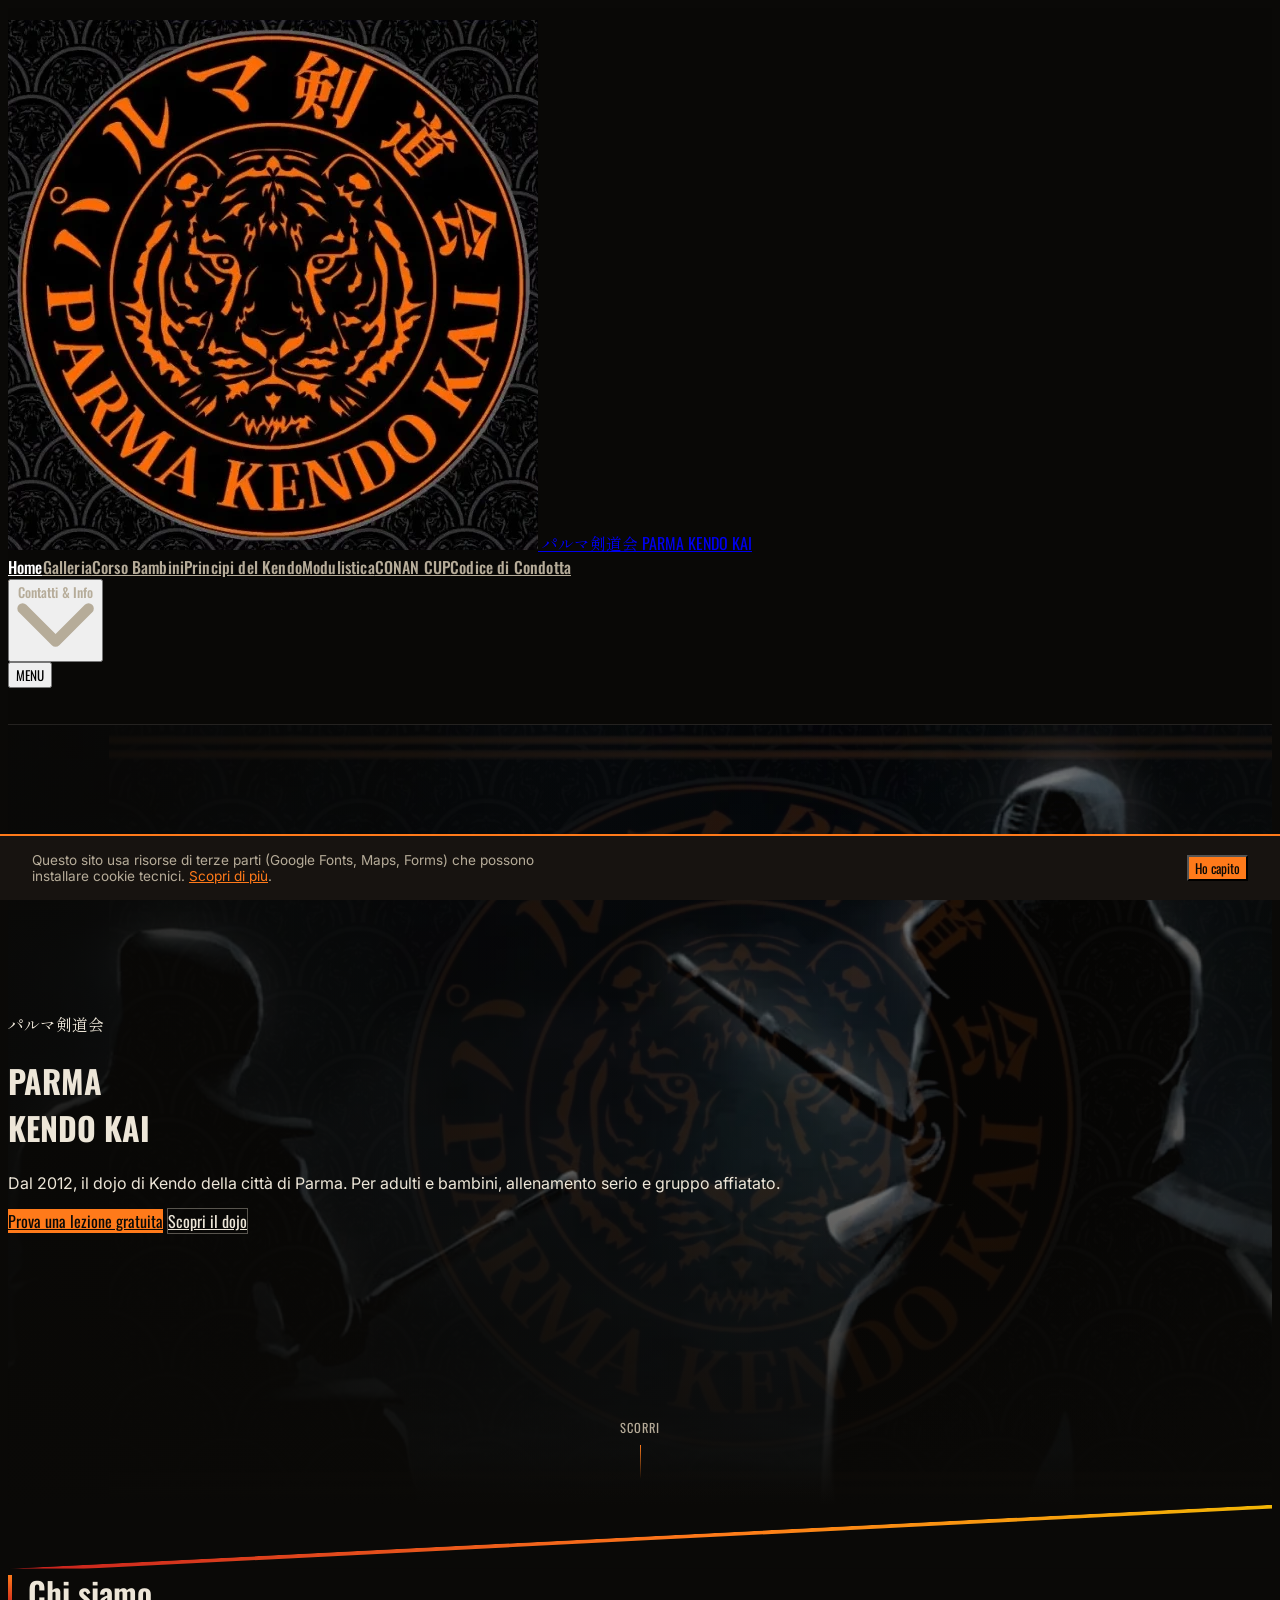
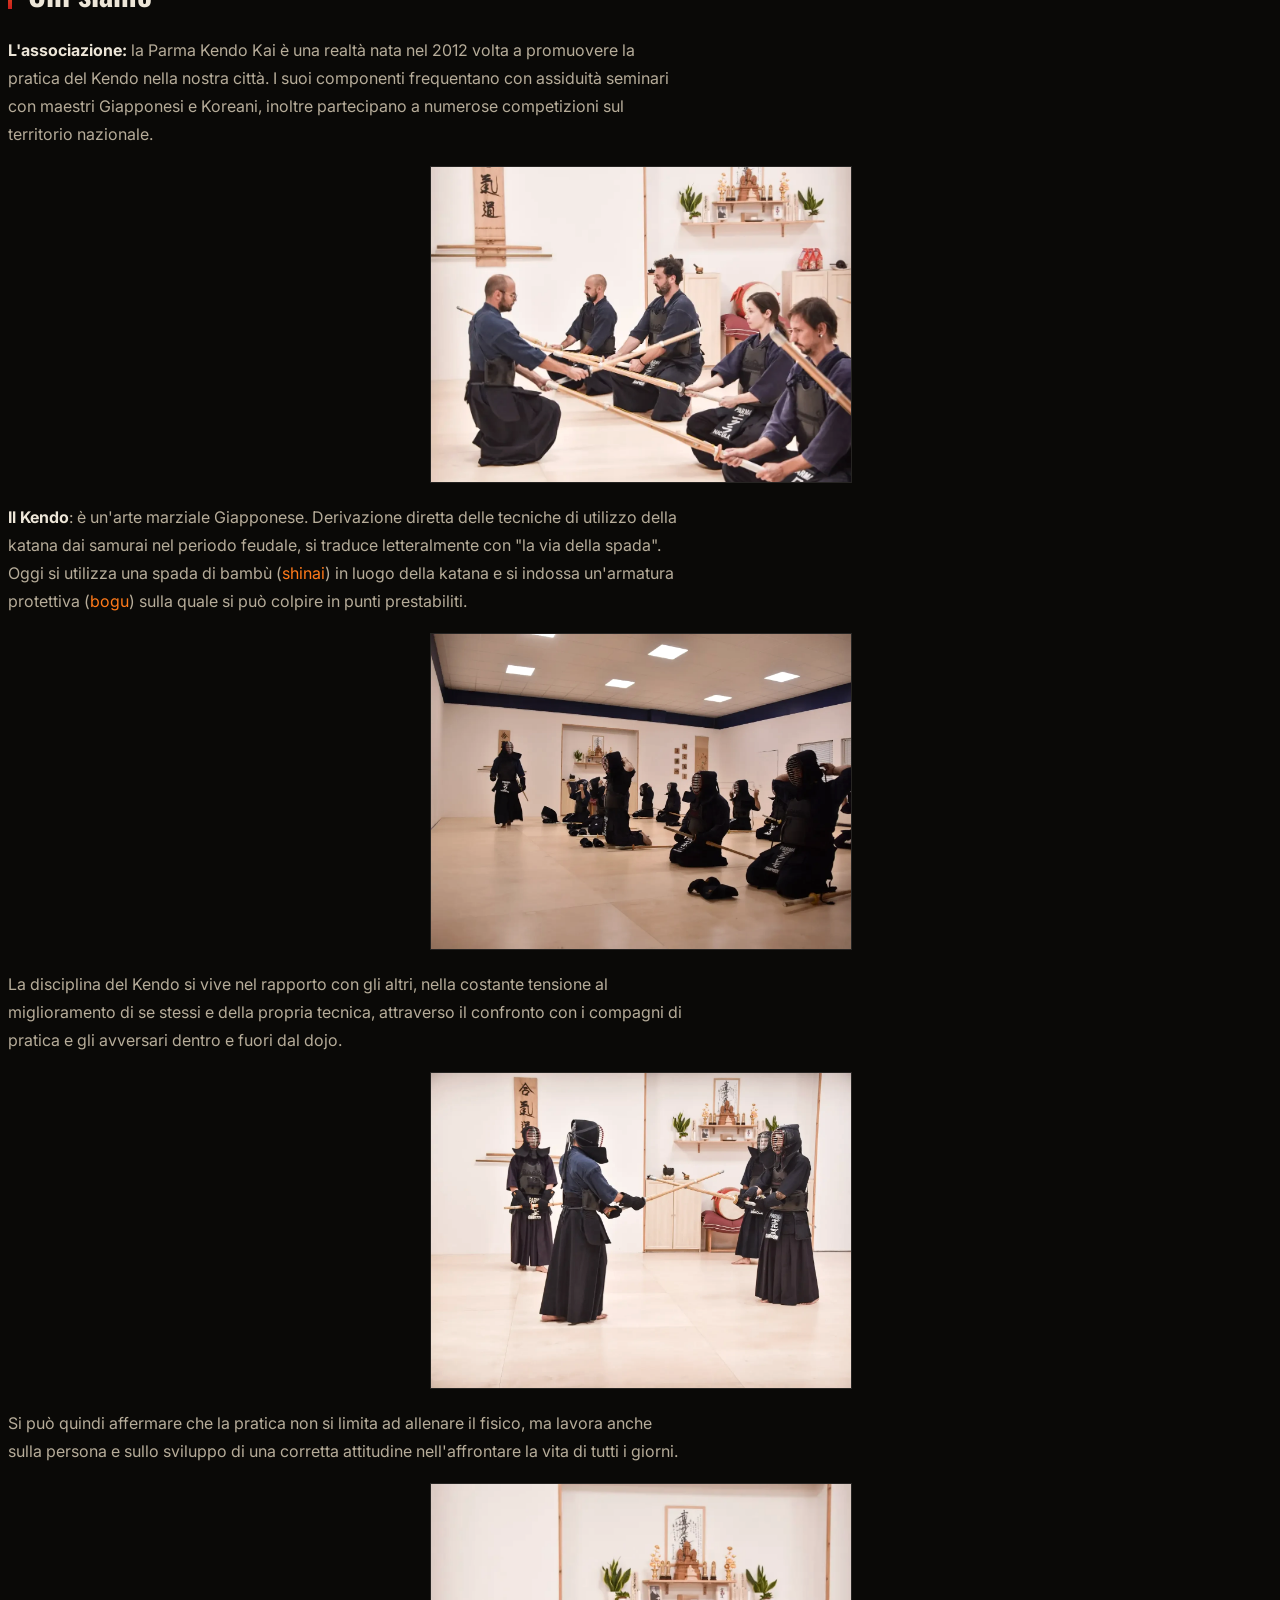
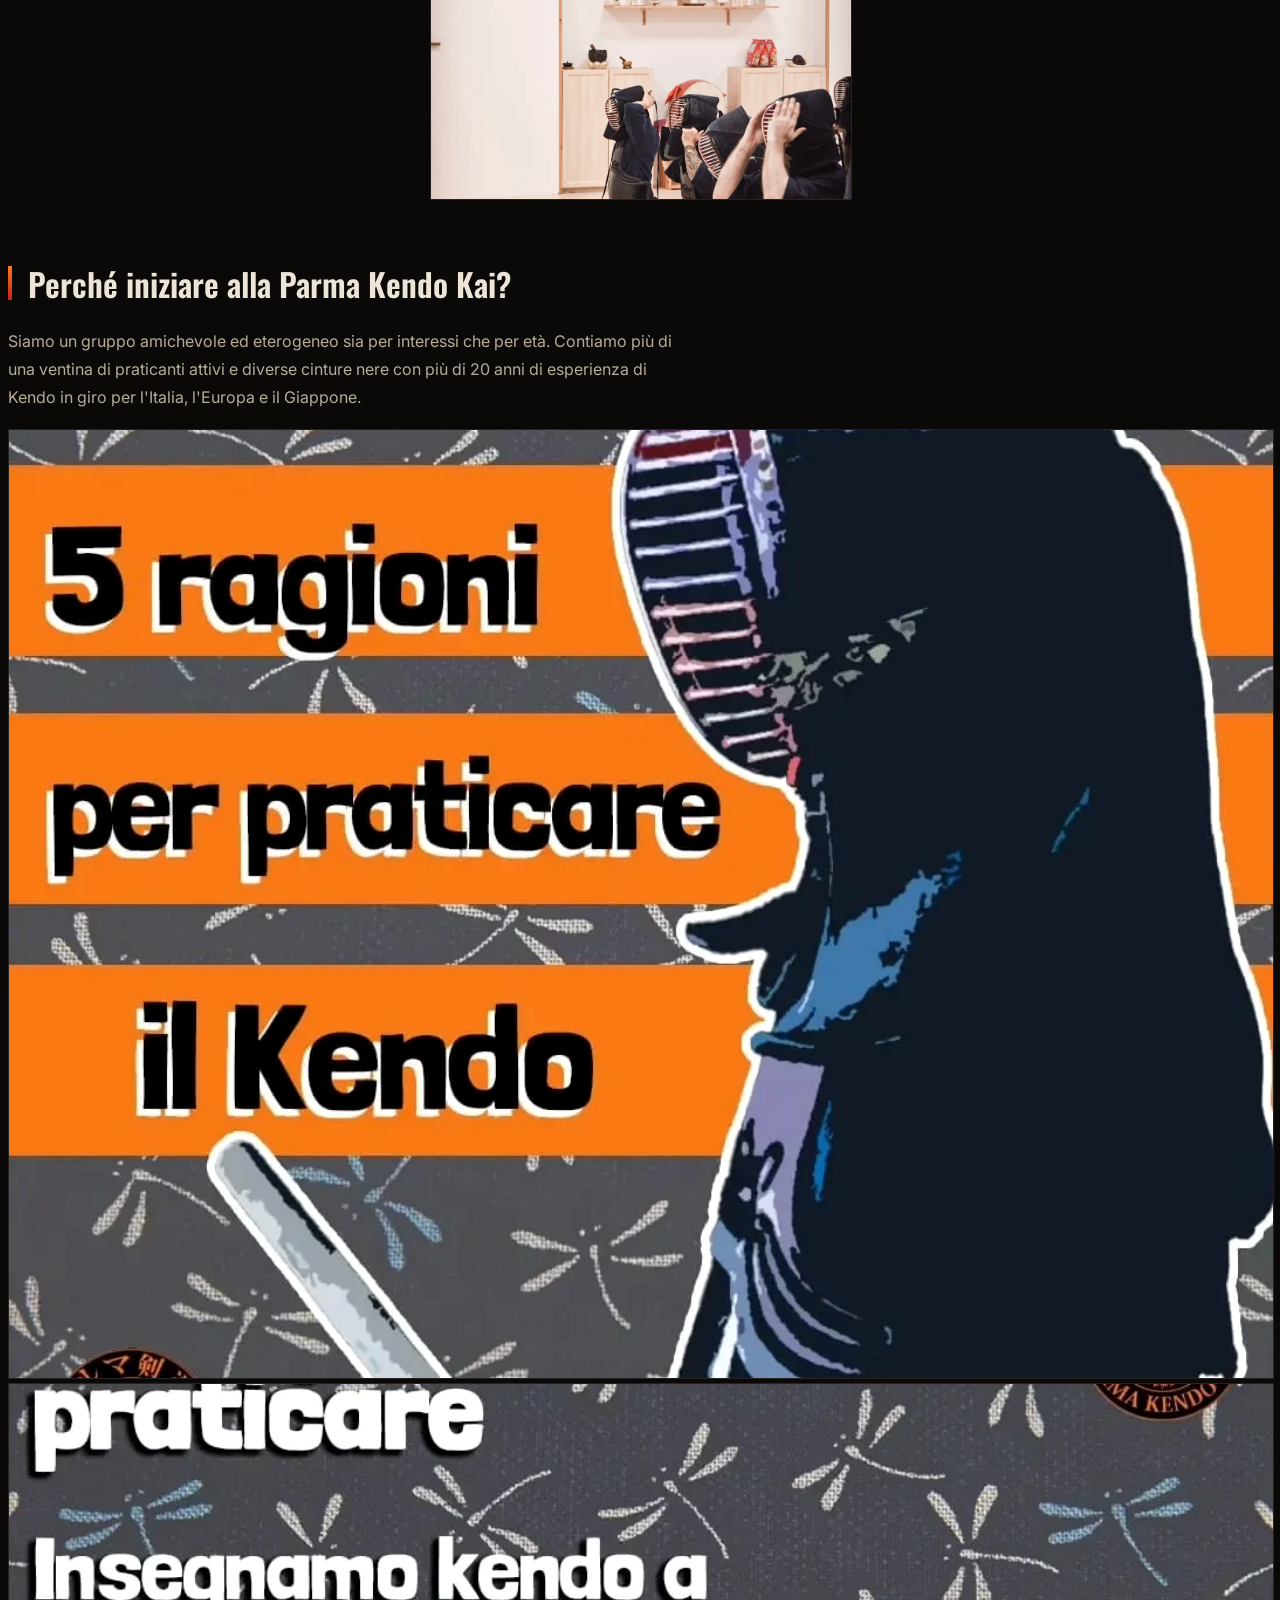
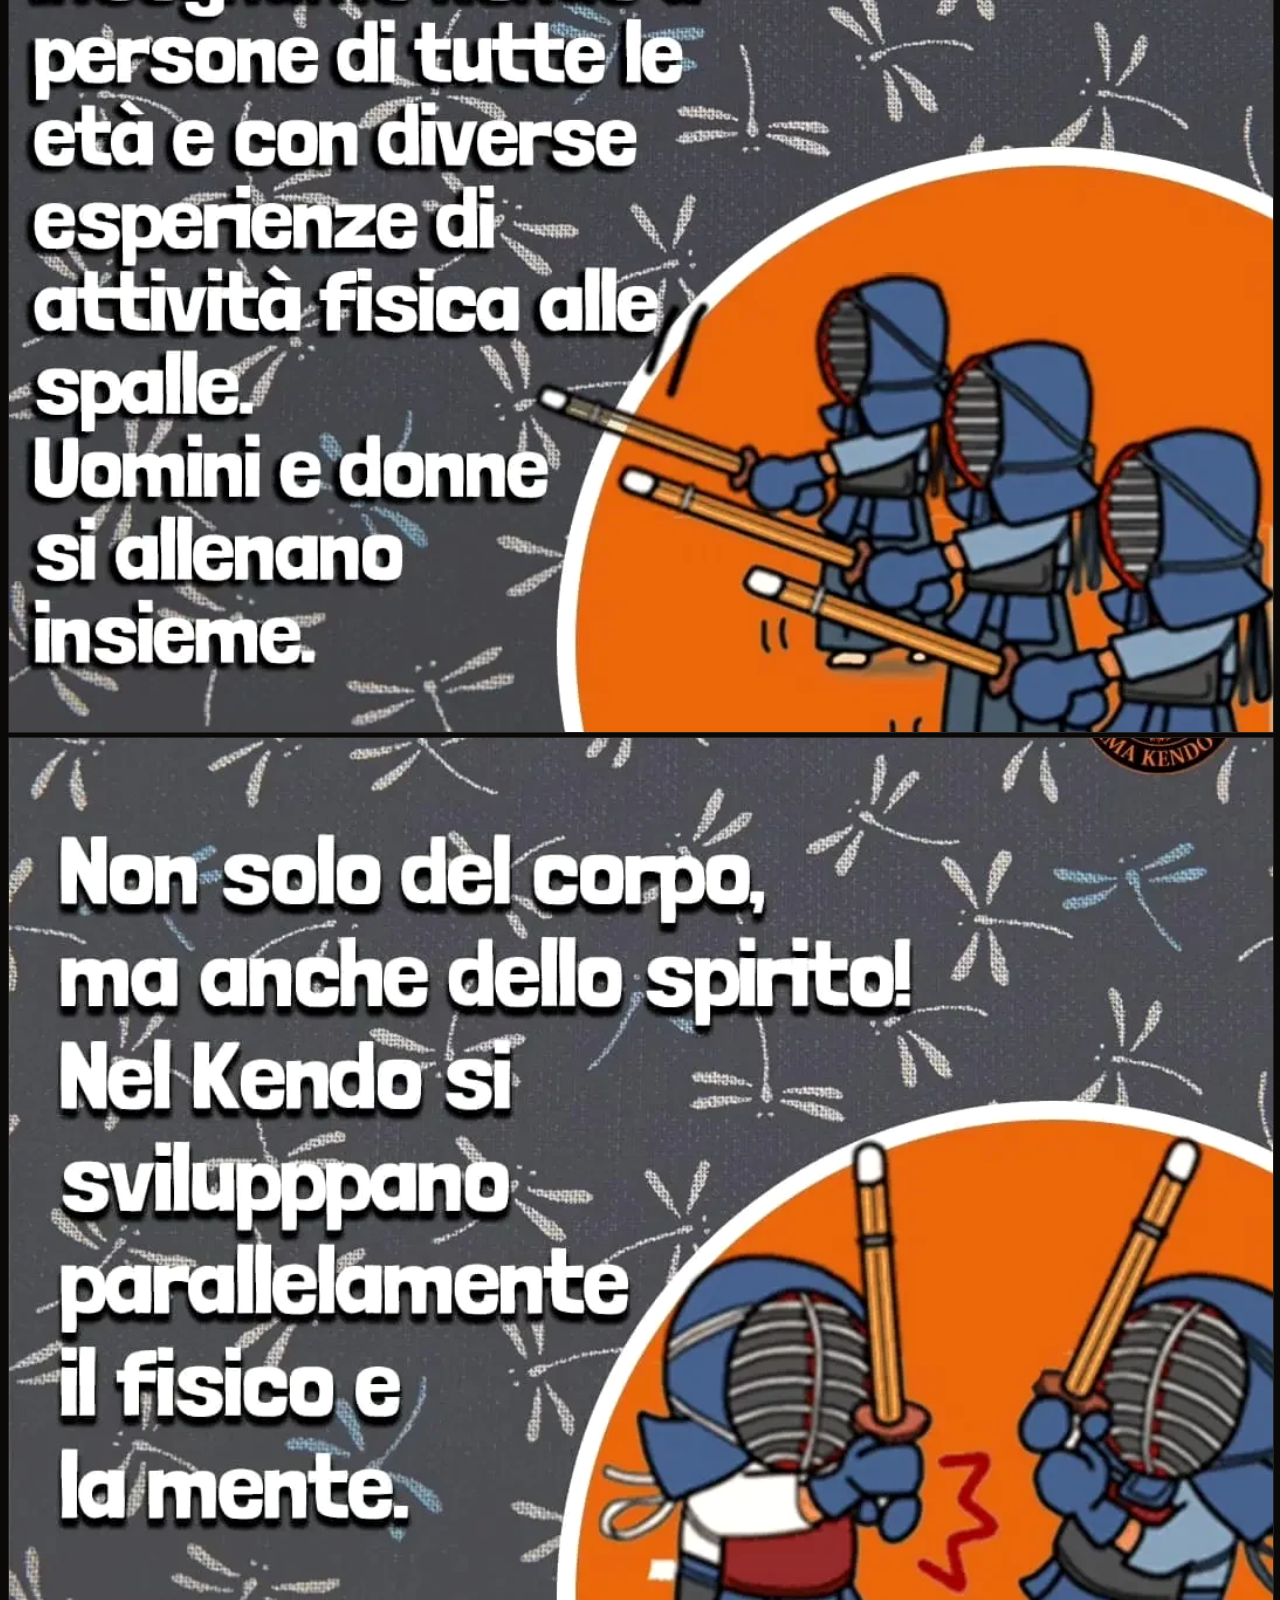
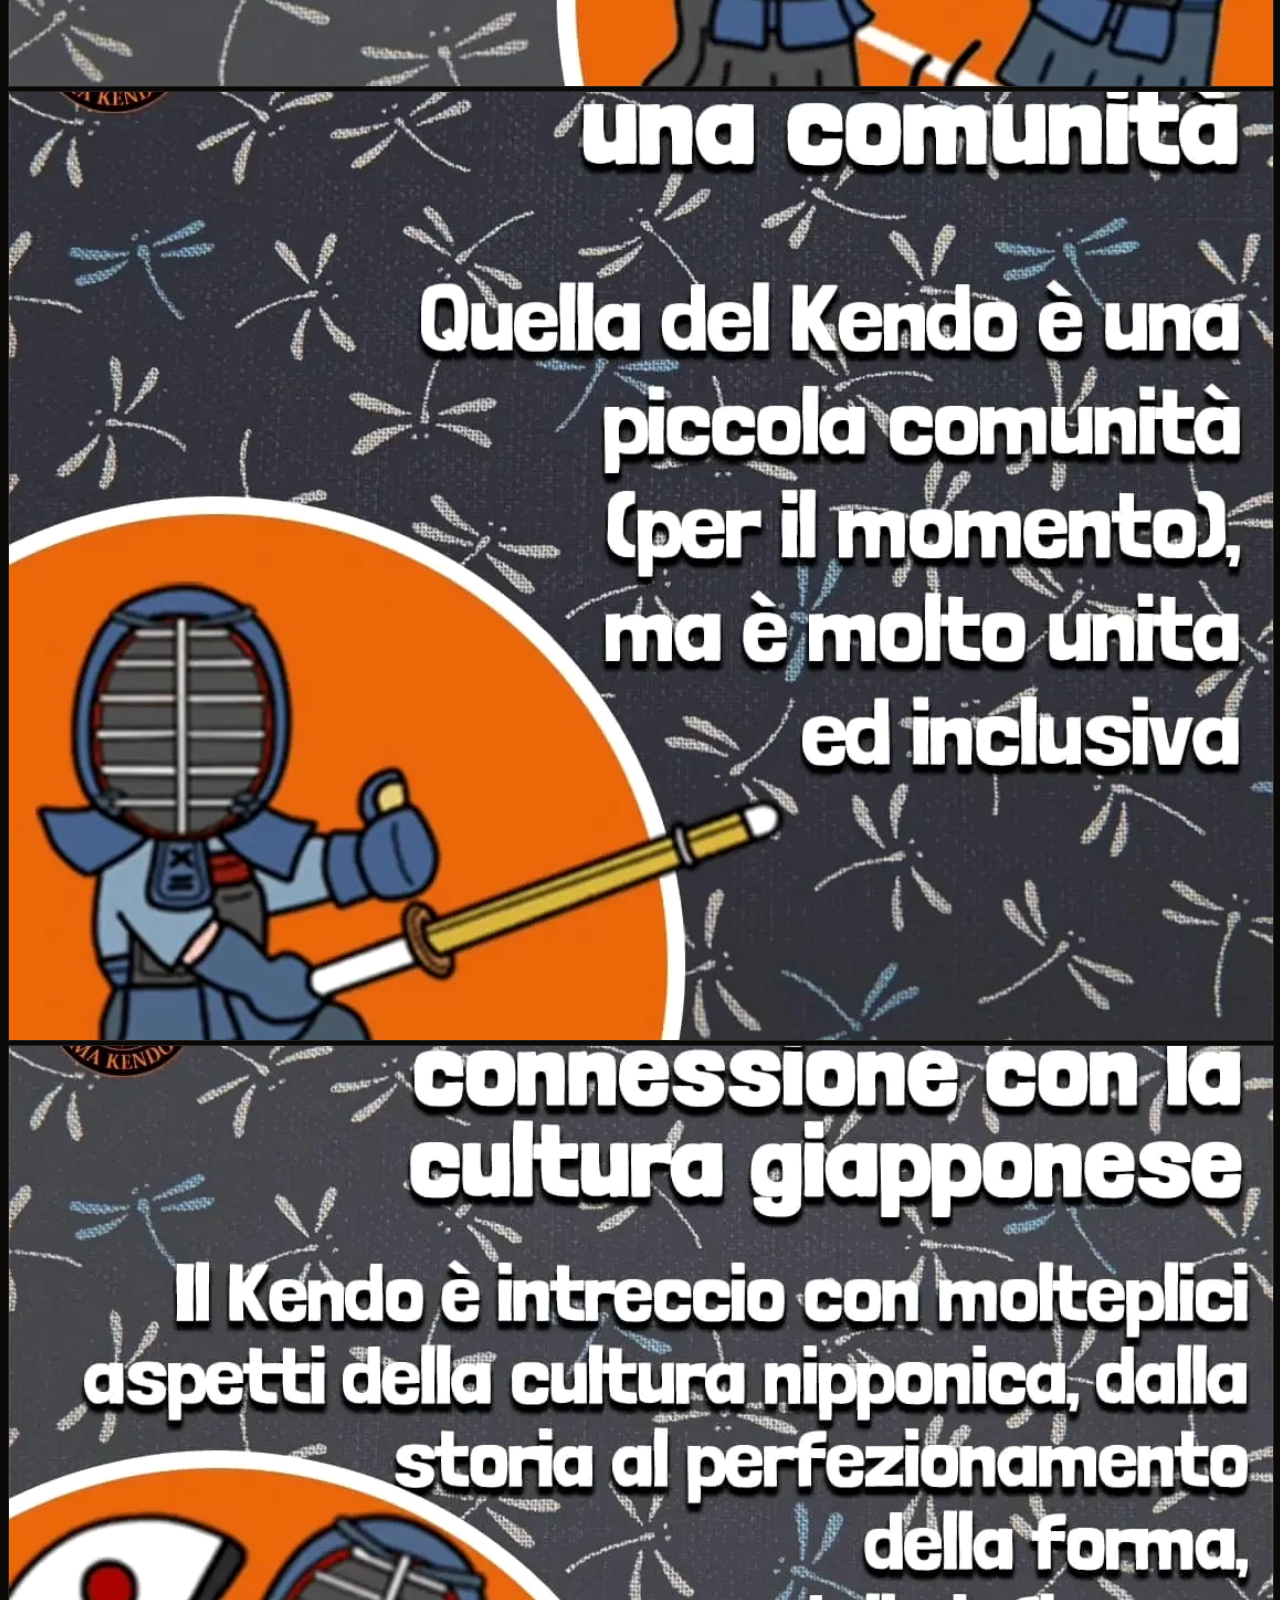
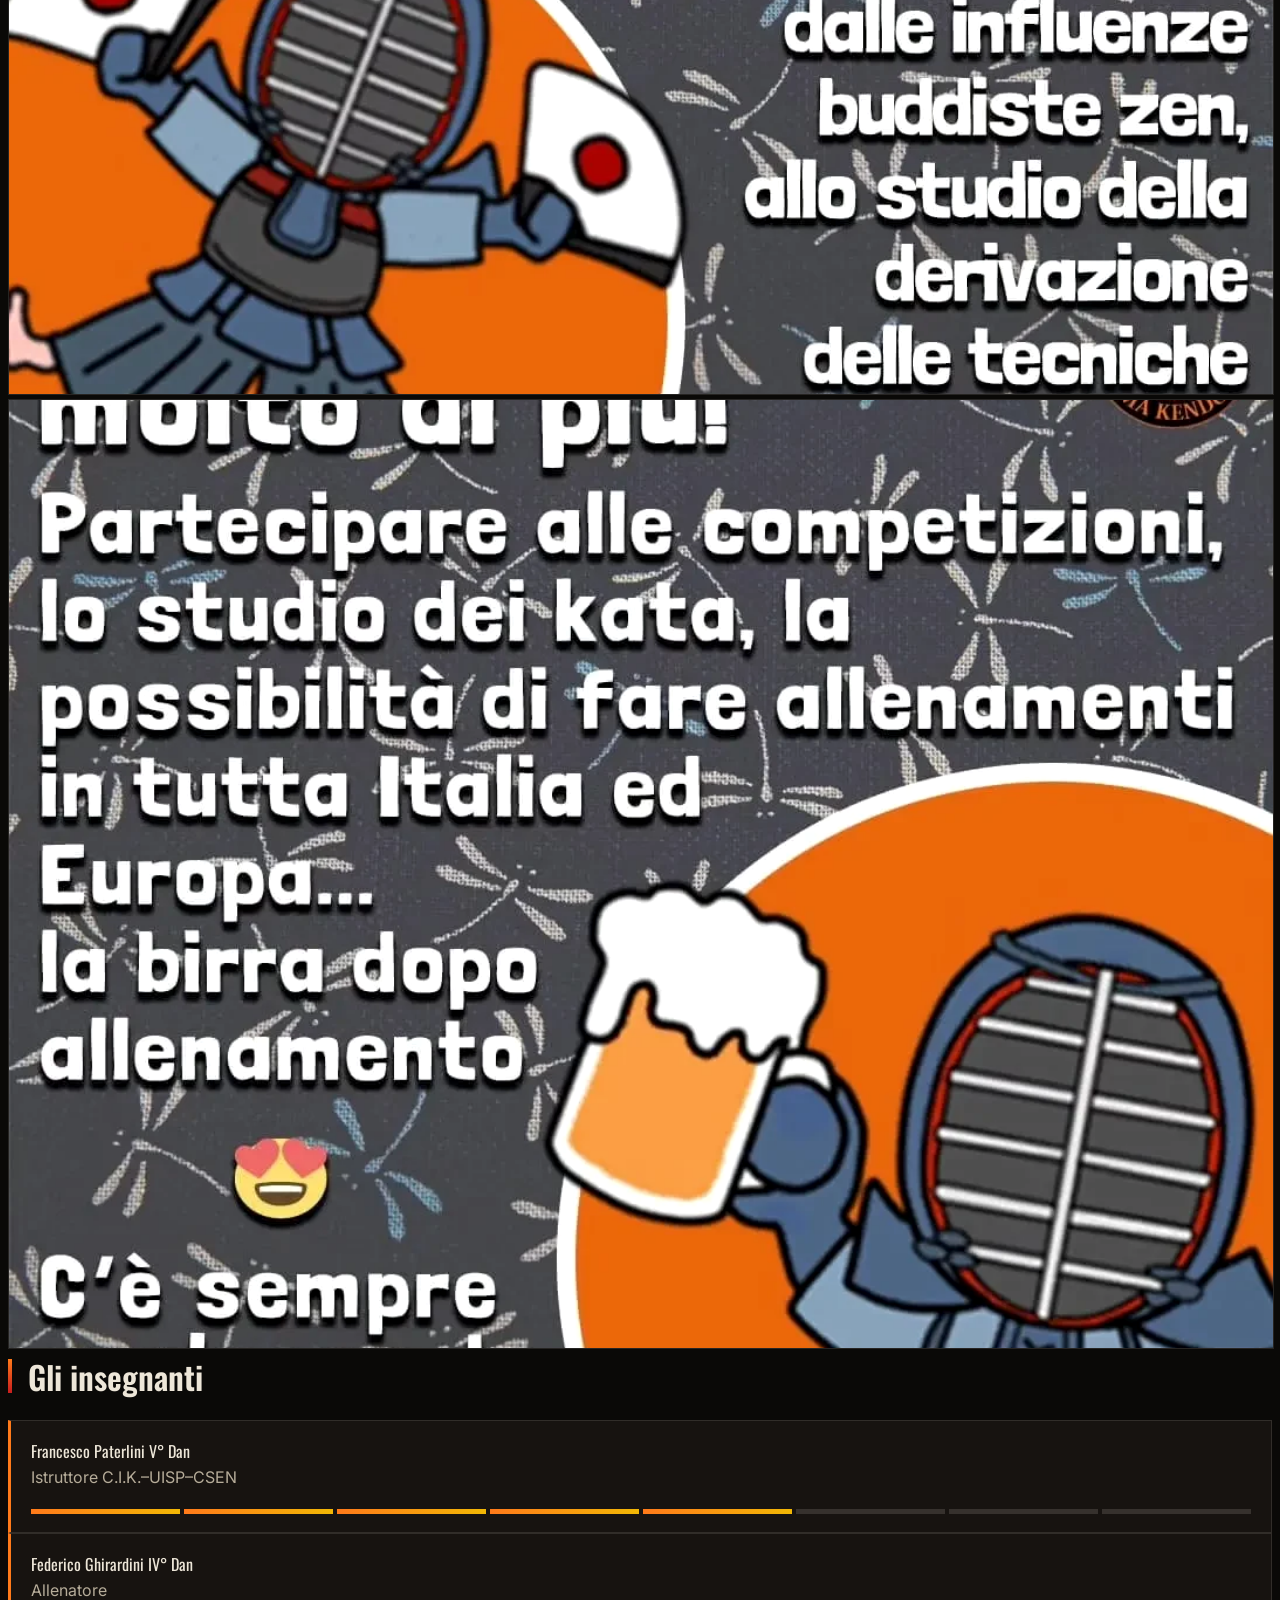
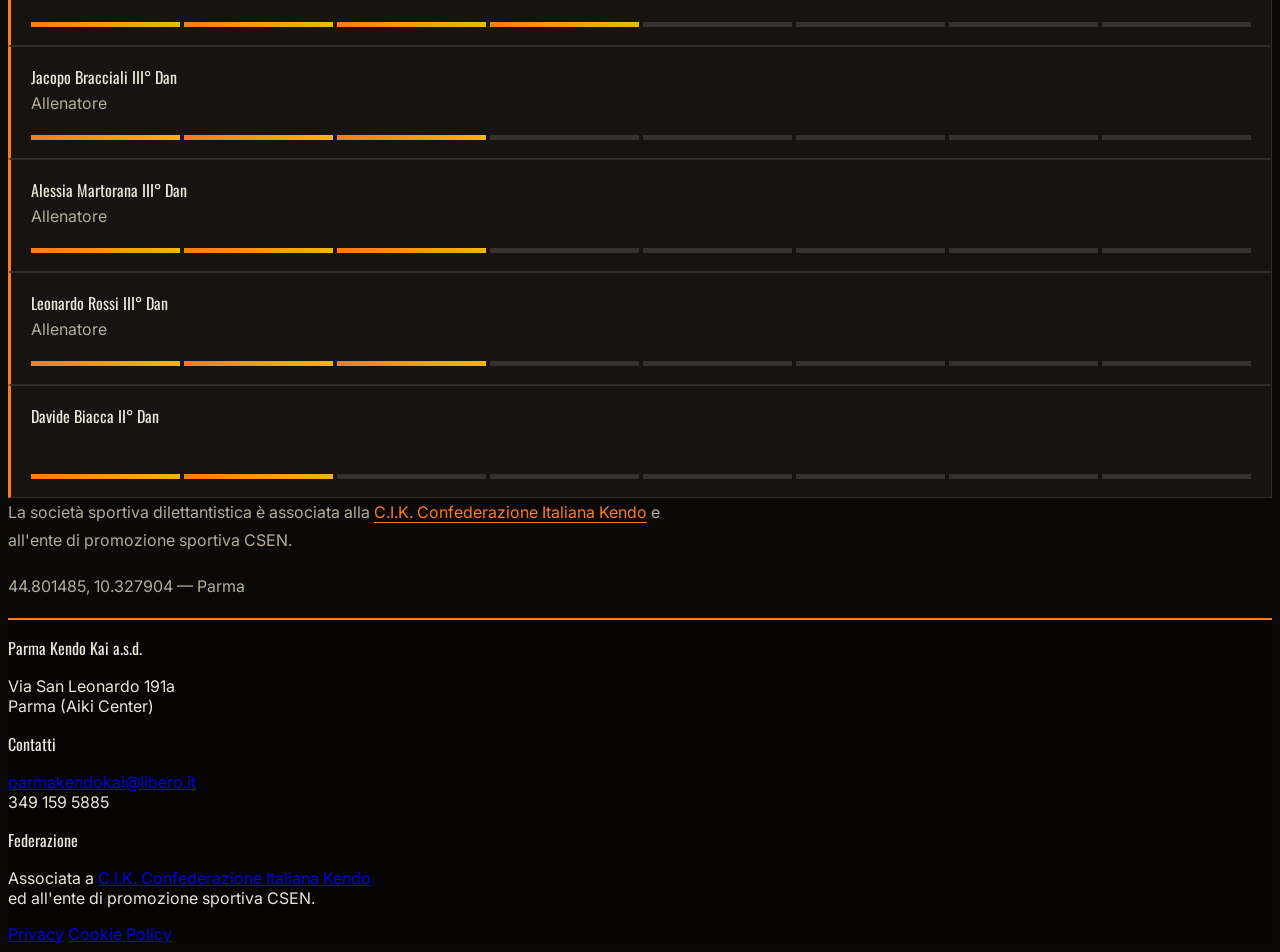
==== commit bba5baa4: "Add files via upload" ====
--- a/index.html
+++ b/index.html
@@ -1,255 +1,242 @@
-<!DOCTYPE html>
-<html lang="it">
-<head>
-<meta charset="UTF-8">
-<meta name="viewport" content="width=device-width, initial-scale=1.0">
-<title>Parma Kendo Kai パルマ剣道会 | Dojo di Kendo a Parma</title>
-<meta name="description" content="La Parma Kendo Kai è nata nel 2012 per promuovere la pratica del Kendo a Parma, per adulti e bambini.">
-<link rel="icon" href="images/tiger-logo-icon.webp">
-<link rel="preconnect" href="https://fonts.googleapis.com">
-<link rel="preconnect" href="https://fonts.gstatic.com" crossorigin>
-<link rel="preload" href="https://fonts.googleapis.com/css2?family=Oswald:wght@500;600;700&family=Inter:wght@400;500;600&family=Shippori+Mincho:wght@600;700&display=swap" as="style" onload="this.onload=null;this.rel='stylesheet'">
-<noscript><link rel="stylesheet" href="https://fonts.googleapis.com/css2?family=Oswald:wght@500;600;700&family=Inter:wght@400;500;600&family=Shippori+Mincho:wght@600;700&display=swap"></noscript>
-<link rel="canonical" href="https://parmakendokai.it/">
-<meta property="og:title" content="Parma Kendo Kai パルマ剣道会 | Dojo di Kendo a Parma">
-<meta property="og:description" content="La Parma Kendo Kai è nata nel 2012 per promuovere la pratica del Kendo a Parma, per adulti e bambini.">
-<meta property="og:type" content="website">
-<meta property="og:image" content="images/hero-dojo.webp">
-<meta property="og:locale" content="it_IT">
-<meta name="twitter:card" content="summary_large_image">
-<meta name="theme-color" content="#0a0907">
-<script type="application/ld+json">{"@context":"https://schema.org","@type":"SportsClub","name":"Parma Kendo Kai","url":"https://parmakendokai.it","address":{"@type":"PostalAddress","streetAddress":"Via San Leonardo 191a","addressLocality":"Parma","addressCountry":"IT"},"geo":{"@type":"GeoCoordinates","latitude":44.801485,"longitude":10.327904},"email":"parmakendokai@libero.it","telephone":"+39 349 159 5885"}</script>
-<script src="https://cdn.tailwindcss.com"></script>
-<script>
-tailwind.config = {
-  theme: {
-    extend: {
-      colors: {
-        ink: '#0a0907', panel: '#171310', paper: '#ede6d8',
-        dojo: { orange: '#ff7a1a', red: '#c81e1e', yellow: '#f2b705' }
-      },
-      fontFamily: {
-        display: ['Oswald', 'sans-serif'],
-        body: ['Inter', 'sans-serif'],
-        jp: ['Shippori Mincho', 'serif']
-      }
-    }
-  }
-}
-</script>
-<link rel="stylesheet" href="css/style.css">
-</head>
-<body class="bg-ink text-paper font-body antialiased">
-<a class="skip-link" href="#content">Vai al contenuto principale</a>
-
-<header class="site-header">
-  <div class="max-w-6xl mx-auto px-5 md:px-8 flex items-center justify-between h-16">
-    <a class="flex items-center gap-3" href="index.html">
-      <img loading="lazy" decoding="async" src="images/tiger-logo-icon.webp" alt="Stemma Parma Kendo Kai" class="h-10 w-10 rounded-full shrink-0 border border-dojo-orange/40">
-      <span class="font-jp text-xl md:text-2xl text-paper leading-none">パルマ剣道会</span>
-      <span class="font-display text-sm md:text-base tracking-wide text-dojo-orange hidden sm:inline">PARMA KENDO KAI</span>
-    </a>
-    <nav class="hidden lg:flex items-center" aria-label="Menu principale">
-      <a class="nav-link px-3 py-2 text-sm" href="index.html" aria-current="page">Home</a><a class="nav-link px-3 py-2 text-sm" href="galleria.html">Galleria</a><a class="nav-link px-3 py-2 text-sm" href="corso-bambini.html">Corso Bambini</a><a class="nav-link px-3 py-2 text-sm" href="principi-del-kendo.html">Principi del Kendo</a><a class="nav-link px-3 py-2 text-sm" href="modulistica.html">Modulistica</a><a class="nav-link px-3 py-2 text-sm" href="conan-cup.html">CONAN CUP</a><a class="nav-link px-3 py-2 text-sm" href="codice-condotta.html">Codice di Condotta</a>
-      
-    <div class="dropdown">
-      <button type="button" class="dropdown-trigger nav-link flex items-center gap-1.5 px-3 py-2 text-sm" aria-expanded="false" aria-haspopup="true">
-        Contatti &amp; Info
-        <svg class="dropdown-caret w-3 h-3" viewBox="0 0 12 8" fill="none" aria-hidden="true"><path d="M1 1l5 5 5-5" stroke="currentColor" stroke-width="1.6" stroke-linecap="round" stroke-linejoin="round"/></svg>
-      </button>
-      <div class="dropdown-panel">
-        <a href="contatti-info/dove-quando.html">Dove & Quando</a><a href="contatti-info/come-iniziare.html">Come iniziare</a><a href="contatti-info/costi.html">Costi & Attrezzatura</a><a href="contatti-info/risorse.html">Risorse</a>
-      </div>
-    </div>
-    </nav>
-    <button type="button" class="nav-toggle lg:hidden text-paper font-display text-sm border border-dojo-orange/40 px-3 py-1.5" aria-expanded="false">
-      MENU
-    </button>
-  </div>
-  <div class="mobile-menu lg:hidden border-t border-white/10">
-    <nav aria-label="Menu principale (mobile)" class="py-2">
-      <a class="block px-5 py-3 font-display text-paper-dim hover:text-dojo-orange" href="index.html" aria-current="page">Home</a>
-      <a class="block px-5 py-3 font-display text-paper-dim hover:text-dojo-orange" href="galleria.html">Galleria</a>
-      <a class="block px-5 py-3 font-display text-paper-dim hover:text-dojo-orange" href="corso-bambini.html">Corso Bambini</a>
-      <a class="block px-5 py-3 font-display text-paper-dim hover:text-dojo-orange" href="principi-del-kendo.html">Principi del Kendo</a>
-      <a class="block px-5 py-3 font-display text-paper-dim hover:text-dojo-orange" href="modulistica.html">Modulistica</a>
-      <a class="block px-5 py-3 font-display text-paper-dim hover:text-dojo-orange" href="conan-cup.html">CONAN CUP</a>
-      <a class="block px-5 py-3 font-display text-paper-dim hover:text-dojo-orange" href="codice-condotta.html">Codice di Condotta</a>
-      <button type="button" class="mobile-submenu-toggle w-full flex items-center justify-between px-5 py-3 font-display text-paper-dim hover:text-dojo-orange" aria-expanded="false">
-        <span>Contatti &amp; Info</span>
-        <svg class="w-3 h-3" viewBox="0 0 12 8" fill="none" aria-hidden="true"><path d="M1 1l5 5 5-5" stroke="currentColor" stroke-width="1.6" stroke-linecap="round" stroke-linejoin="round"/></svg>
-      </button>
-      <div class="mobile-submenu bg-panel/60">
-        <a class="block px-5 py-2.5 text-sm text-paper-dim hover:text-dojo-orange" href="contatti-info/dove-quando.html">Dove & Quando</a>
-        <a class="block px-5 py-2.5 text-sm text-paper-dim hover:text-dojo-orange" href="contatti-info/come-iniziare.html">Come iniziare</a>
-        <a class="block px-5 py-2.5 text-sm text-paper-dim hover:text-dojo-orange" href="contatti-info/costi.html">Costi & Attrezzatura</a>
-        <a class="block px-5 py-2.5 text-sm text-paper-dim hover:text-dojo-orange" href="contatti-info/risorse.html">Risorse</a>
-      </div>
-    </nav>
-  </div>
-</header>
-
-<div class="hero">
-  <div class="hero-bg" aria-hidden="true">
-    <img src="images/hero-dojo.webp" alt="Dojo Parma Kendo Kai" width="1920" height="1080" fetchpriority="high" decoding="async">
-    <img class="hero-tiger" src="images/tiger-logo.webp" alt="" width="560" height="560" loading="lazy" decoding="async">
-    <div class="hero-overlay"></div>
-  </div>
-  <div class="hero-content relative max-w-6xl mx-auto px-5 md:px-8 w-full">
-    <p class="font-jp text-2xl text-dojo-orange mb-4">パルマ剣道会</p>
-    <h1 class="font-display text-[11vw] sm:text-6xl md:text-7xl leading-[0.95] text-paper mb-6 max-w-3xl" style="text-wrap:balance">
-      PARMA<br><span class="text-dojo-orange">KENDO KAI</span>
-    </h1>
-    <p class="text-paper-dim text-lg max-w-md mb-10">Dal 2012, il dojo di Kendo della città di Parma. Per adulti e bambini, allenamento serio e gruppo affiatato.</p>
-    <div class="flex flex-wrap gap-4">
-      <a class="hero-cta-primary font-display px-7 py-3.5 text-sm tracking-wide" href="contatti-info/come-iniziare.html">Prova una lezione gratuita</a>
-      <a class="hero-cta-ghost font-display px-7 py-3.5 text-sm tracking-wide" href="#chi-siamo">Scopri il dojo</a>
-    </div>
-  </div>
-  <div class="scroll-cue" aria-hidden="true"><span>SCORRI</span><span class="scroll-cue-line"></span></div>
-</div>
-<div class="slash-divider"></div>
-<main id="content">
-<div class="max-w-3xl mx-auto px-5 md:px-8 pt-16 prose-pkk" id="chi-siamo">
-<h2 class="section-heading">Chi siamo</h2>
-
-<p><strong>L'associazione:</strong> la Parma Kendo Kai &egrave; una realt&agrave; nata nel 2012 volta a promuovere la pratica del Kendo nella nostra citt&agrave;. I suoi componenti frequentano con assiduit&agrave; seminari con maestri Giapponesi e Koreani, inoltre partecipano a numerose competizioni sul territorio nazionale.</p>
-
-<figure class="pkk-figure my-9">
-  <img loading="lazy" decoding="async" src="images/chi-siamo-1.webp" alt="Praticanti in armatura durante un keiko">
-</figure>
-
-<p><strong>Il Kendo</strong>: &egrave; un'arte marziale Giapponese. Derivazione diretta delle tecniche di utilizzo della katana dai samurai nel periodo feudale, si traduce letteralmente con "la via della spada". Oggi si utilizza una spada di bamb&ugrave; (<em>shinai</em>) in luogo della katana e si indossa un'armatura protettiva (<em>bogu</em>) sulla quale si pu&ograve; colpire in punti prestabiliti.</p>
-
-<figure class="pkk-figure my-9">
-  <img loading="lazy" decoding="async" src="images/chi-siamo-2.webp" alt="Allenamento di gruppo alla Parma Kendo Kai">
-</figure>
-
-<p>La disciplina del Kendo si vive nel rapporto con gli altri, nella costante tensione al miglioramento di se stessi e della propria tecnica, attraverso il confronto con i compagni di pratica e gli avversari dentro e fuori dal dojo.</p>
-
-<figure class="pkk-figure my-9">
-  <img loading="lazy" decoding="async" src="images/chi-siamo-3.webp" alt="Momento di pratica in coppia">
-</figure>
-
-<p>Si pu&ograve; quindi affermare che la pratica non si limita ad allenare il fisico, ma lavora anche sulla persona e sullo sviluppo di una corretta attitudine nell'affrontare la vita di tutti i giorni.</p>
-
-<figure class="pkk-figure my-9">
-  <img loading="lazy" decoding="async" src="images/chi-siamo-4.webp" alt="Praticanti della Parma Kendo Kai in posa">
-</figure>
-
-<h2 class="section-heading">Perch&eacute; iniziare alla Parma Kendo Kai?</h2>
-<p>Siamo un gruppo amichevole ed eterogeneo sia per interessi che per et&agrave;. Contiamo pi&ugrave; di una ventina di praticanti attivi e diverse cinture nere con pi&ugrave; di 20 anni di esperienza di Kendo in giro per l'Italia, l'Europa e il Giappone.</p>
-</div>
-
-<div class="max-w-6xl mx-auto px-5 md:px-8">
-<div class="gallery-grid grid grid-cols-3 sm:grid-cols-4 md:grid-cols-6 gap-1.5 mb-4">
-  <img loading="lazy" decoding="async" src="images/galleria-1.webp" alt="Foto di gruppo, allenamento 1" class="aspect-[4/3] object-cover w-full">
-  <img loading="lazy" decoding="async" src="images/galleria-2.webp" alt="Foto di gruppo, allenamento 2" class="aspect-[4/3] object-cover w-full">
-  <img loading="lazy" decoding="async" src="images/galleria-3.webp" alt="Foto di gruppo, allenamento 3" class="aspect-[4/3] object-cover w-full">
-  <img loading="lazy" decoding="async" src="images/galleria-4.webp" alt="Foto di gruppo, allenamento 4" class="aspect-[4/3] object-cover w-full">
-  <img loading="lazy" decoding="async" src="images/galleria-5.webp" alt="Foto di gruppo, allenamento 5" class="aspect-[4/3] object-cover w-full">
-  <img loading="lazy" decoding="async" src="images/galleria-6.webp" alt="Foto di gruppo, allenamento 6" class="aspect-[4/3] object-cover w-full">
-</div>
-</div>
-
-<div class="max-w-3xl mx-auto px-5 md:px-8 pb-16 prose-pkk">
-<h2 class="section-heading">Gli insegnanti</h2>
-<div class="grid sm:grid-cols-2 gap-4 not-prose">
-  <div class="teacher-card">
-    <div class="flex items-baseline justify-between gap-3">
-      <span class="font-display text-paper">Francesco Paterlini</span>
-      <span class="font-display text-dojo-yellow text-sm">V&deg; Dan</span>
-    </div>
-    <p class="text-xs text-paper-dim/70 mt-1">Istruttore C.I.K.&ndash;UISP&ndash;CSEN</p>
-    <div class="dan-bar"><div class="dan-tick filled"></div><div class="dan-tick filled"></div><div class="dan-tick filled"></div><div class="dan-tick filled"></div><div class="dan-tick filled"></div><div class="dan-tick"></div><div class="dan-tick"></div><div class="dan-tick"></div></div>
-  </div>
-  <div class="teacher-card">
-    <div class="flex items-baseline justify-between gap-3">
-      <span class="font-display text-paper">Federico Ghirardini</span>
-      <span class="font-display text-dojo-yellow text-sm">IV&deg; Dan</span>
-    </div>
-    <p class="text-xs text-paper-dim/70 mt-1">Allenatore</p>
-    <div class="dan-bar"><div class="dan-tick filled"></div><div class="dan-tick filled"></div><div class="dan-tick filled"></div><div class="dan-tick filled"></div><div class="dan-tick"></div><div class="dan-tick"></div><div class="dan-tick"></div><div class="dan-tick"></div></div>
-  </div>
-  <div class="teacher-card">
-    <div class="flex items-baseline justify-between gap-3">
-      <span class="font-display text-paper">Jacopo Bracciali</span>
-      <span class="font-display text-dojo-yellow text-sm">III&deg; Dan</span>
-    </div>
-    <p class="text-xs text-paper-dim/70 mt-1">Allenatore</p>
-    <div class="dan-bar"><div class="dan-tick filled"></div><div class="dan-tick filled"></div><div class="dan-tick filled"></div><div class="dan-tick"></div><div class="dan-tick"></div><div class="dan-tick"></div><div class="dan-tick"></div><div class="dan-tick"></div></div>
-  </div>
-  <div class="teacher-card">
-    <div class="flex items-baseline justify-between gap-3">
-      <span class="font-display text-paper">Alessia Martorana</span>
-      <span class="font-display text-dojo-yellow text-sm">III&deg; Dan</span>
-    </div>
-    <p class="text-xs text-paper-dim/70 mt-1">Allenatore</p>
-    <div class="dan-bar"><div class="dan-tick filled"></div><div class="dan-tick filled"></div><div class="dan-tick filled"></div><div class="dan-tick"></div><div class="dan-tick"></div><div class="dan-tick"></div><div class="dan-tick"></div><div class="dan-tick"></div></div>
-  </div>
-  <div class="teacher-card">
-    <div class="flex items-baseline justify-between gap-3">
-      <span class="font-display text-paper">Leonardo Rossi</span>
-      <span class="font-display text-dojo-yellow text-sm">III&deg; Dan</span>
-    </div>
-    <p class="text-xs text-paper-dim/70 mt-1">Allenatore</p>
-    <div class="dan-bar"><div class="dan-tick filled"></div><div class="dan-tick filled"></div><div class="dan-tick filled"></div><div class="dan-tick"></div><div class="dan-tick"></div><div class="dan-tick"></div><div class="dan-tick"></div><div class="dan-tick"></div></div>
-  </div>
-  <div class="teacher-card">
-    <div class="flex items-baseline justify-between gap-3">
-      <span class="font-display text-paper">Davide Biacca</span>
-      <span class="font-display text-dojo-yellow text-sm">II&deg; Dan</span>
-    </div>
-    <p class="text-xs text-paper-dim/70 mt-1">&nbsp;</p>
-    <div class="dan-bar"><div class="dan-tick filled"></div><div class="dan-tick filled"></div><div class="dan-tick"></div><div class="dan-tick"></div><div class="dan-tick"></div><div class="dan-tick"></div><div class="dan-tick"></div><div class="dan-tick"></div></div>
-  </div>
-</div>
-
-<p class="mt-10">La societ&agrave; sportiva dilettantistica &egrave; associata alla <a href="https://confederazioneitalianakendo.it/" target="_blank" rel="noopener">C.I.K. Confederazione Italiana Kendo</a> e all'ente di promozione sportiva CSEN.</p>
-
-<p class="text-sm text-paper-dim/70 mt-10">44.801485, 10.327904 &mdash; Parma</p>
-</div>
-</main>
-<footer class="site-footer">
-  <div class="max-w-6xl mx-auto px-5 md:px-8 py-14 grid gap-10 sm:grid-cols-3">
-    <div>
-      <p class="font-display text-lg text-paper mb-3">Parma Kendo Kai a.s.d.</p>
-      <p class="text-paper-dim text-sm leading-relaxed">Via San Leonardo 191a<br>Parma (Aiki Center)</p>
-    </div>
-    <div>
-      <p class="font-display text-sm text-dojo-orange mb-3">Contatti</p>
-      <p class="text-paper-dim text-sm leading-relaxed">
-        <a class="hover:text-dojo-orange" href="mailto:parmakendokai@libero.it">parmakendokai@libero.it</a><br>
-        349 159 5885
-      </p>
-    </div>
-    <div>
-      <p class="font-display text-sm text-dojo-orange mb-3">Federazione</p>
-      <p class="text-paper-dim text-sm leading-relaxed">
-        Associata a <a class="hover:text-dojo-orange" href="https://confederazioneitalianakendo.it/" target="_blank" rel="noopener">C.I.K. Confederazione Italiana Kendo</a><br>
-        ed all'ente di promozione sportiva CSEN.
-      </p>
-    </div>
-  </div>
-  <div class="max-w-6xl mx-auto px-5 md:px-8 pb-8 flex flex-wrap gap-x-6 gap-y-2 text-xs text-paper-dim/50 border-t border-white/10 pt-6">
-    <a href="privacy.html" class="hover:text-dojo-orange">Privacy</a>
-    <a href="cookie-policy.html" class="hover:text-dojo-orange">Cookie Policy</a>
-  </div>
-</footer>
-
-<div class="pkk-cookie-banner" id="pkk-cookie-banner" hidden role="dialog" aria-live="polite" aria-label="Informativa cookie">
-  <p>Questo sito usa risorse di terze parti (Google Fonts, Maps, Forms) che possono installare cookie tecnici. <a href="cookie-policy.html">Scopri di pi&ugrave;</a>.</p>
-  <button type="button" id="pkk-cookie-accept" class="hero-cta-primary font-display text-sm px-5 py-2.5">Ho capito</button>
-</div>
-
-<button type="button" class="to-top" aria-label="Torna a inizio pagina" hidden>&uarr;</button>
-
-<div class="lightbox" id="lightbox" hidden role="dialog" aria-modal="false" aria-label="Anteprima immagine">
-  <button type="button" class="lightbox-close" aria-label="Chiudi immagine">&times;</button>
-  <img class="lightbox-img" src="" alt="">
-</div>
-
-<script src="js/main.js"></script>
-
-</body>
-</html>
+<!DOCTYPE html>
+<html lang="it">
+<head>
+<meta charset="UTF-8">
+<meta name="viewport" content="width=device-width, initial-scale=1.0">
+<title>Parma Kendo Kai パルマ剣道会 | Dojo di Kendo a Parma</title>
+<meta name="description" content="La Parma Kendo Kai è nata nel 2012 per promuovere la pratica del Kendo a Parma, per adulti e bambini.">
+<link rel="icon" href="images/tiger-logo-icon.webp">
+<script src="https://cdn.tailwindcss.com"></script>
+<script>
+tailwind.config = {
+  theme: {
+    extend: {
+      colors: {
+        ink: '#0a0907', panel: '#171310', paper: '#ede6d8',
+        dojo: { orange: '#ff7a1a', red: '#c81e1e', yellow: '#f2b705' }
+      },
+      fontFamily: {
+        display: ['Oswald', 'sans-serif'],
+        body: ['Inter', 'sans-serif'],
+        jp: ['Shippori Mincho', 'serif']
+      }
+    }
+  }
+}
+</script>
+<link rel="stylesheet" href="css/style.css">
+</head>
+<body class="bg-ink text-paper font-body antialiased">
+<a class="skip-link" href="#content">Vai al contenuto principale</a>
+
+<header class="site-header">
+  <div class="max-w-6xl mx-auto px-5 md:px-8 flex items-center justify-between h-16">
+    <a class="flex items-center gap-3" href="index.html">
+      <img src="images/tiger-logo-icon.webp" alt="Stemma Parma Kendo Kai" class="h-10 w-10 rounded-full shrink-0 border border-dojo-orange/40">
+      <span class="font-jp text-xl md:text-2xl text-paper leading-none">パルマ剣道会</span>
+      <span class="font-display text-sm md:text-base tracking-wide text-dojo-orange hidden sm:inline">PARMA KENDO KAI</span>
+    </a>
+    <nav class="hidden lg:flex items-center" aria-label="Menu principale">
+      <a class="nav-link px-3 py-2 text-sm" href="index.html" aria-current="page">Home</a><a class="nav-link px-3 py-2 text-sm" href="galleria.html">Galleria</a><a class="nav-link px-3 py-2 text-sm" href="corso-bambini.html">Corso Bambini</a><a class="nav-link px-3 py-2 text-sm" href="principi-del-kendo.html">Principi del Kendo</a><a class="nav-link px-3 py-2 text-sm" href="modulistica.html">Modulistica</a><a class="nav-link px-3 py-2 text-sm" href="conan-cup.html">CONAN CUP</a><a class="nav-link px-3 py-2 text-sm" href="codice-condotta.html">Codice di Condotta</a>
+      
+    <div class="dropdown">
+      <button type="button" class="dropdown-trigger nav-link flex items-center gap-1.5 px-3 py-2 text-sm" aria-expanded="false" aria-haspopup="true">
+        Contatti &amp; Info
+        <svg class="dropdown-caret w-3 h-3" viewBox="0 0 12 8" fill="none" aria-hidden="true"><path d="M1 1l5 5 5-5" stroke="currentColor" stroke-width="1.6" stroke-linecap="round" stroke-linejoin="round"/></svg>
+      </button>
+      <div class="dropdown-panel">
+        <a href="contatti-info/dove-quando.html">Dove & Quando</a><a href="contatti-info/come-iniziare.html">Come iniziare</a><a href="contatti-info/costi.html">Costi & Attrezzatura</a><a href="contatti-info/risorse.html">Risorse</a>
+      </div>
+    </div>
+    </nav>
+    <button type="button" class="nav-toggle lg:hidden text-paper font-display text-sm border border-dojo-orange/40 px-3 py-1.5" aria-expanded="false">
+      MENU
+    </button>
+  </div>
+  <div class="mobile-menu lg:hidden border-t border-white/10">
+    <nav aria-label="Menu principale (mobile)" class="py-2">
+      <a class="block px-5 py-3 font-display text-paper-dim hover:text-dojo-orange" href="index.html" aria-current="page">Home</a>
+      <a class="block px-5 py-3 font-display text-paper-dim hover:text-dojo-orange" href="galleria.html">Galleria</a>
+      <a class="block px-5 py-3 font-display text-paper-dim hover:text-dojo-orange" href="corso-bambini.html">Corso Bambini</a>
+      <a class="block px-5 py-3 font-display text-paper-dim hover:text-dojo-orange" href="principi-del-kendo.html">Principi del Kendo</a>
+      <a class="block px-5 py-3 font-display text-paper-dim hover:text-dojo-orange" href="modulistica.html">Modulistica</a>
+      <a class="block px-5 py-3 font-display text-paper-dim hover:text-dojo-orange" href="conan-cup.html">CONAN CUP</a>
+      <a class="block px-5 py-3 font-display text-paper-dim hover:text-dojo-orange" href="codice-condotta.html">Codice di Condotta</a>
+      <button type="button" class="mobile-submenu-toggle w-full flex items-center justify-between px-5 py-3 font-display text-paper-dim hover:text-dojo-orange" aria-expanded="false">
+        <span>Contatti &amp; Info</span>
+        <svg class="w-3 h-3" viewBox="0 0 12 8" fill="none" aria-hidden="true"><path d="M1 1l5 5 5-5" stroke="currentColor" stroke-width="1.6" stroke-linecap="round" stroke-linejoin="round"/></svg>
+      </button>
+      <div class="mobile-submenu bg-panel/60">
+        <a class="block px-5 py-2.5 text-sm text-paper-dim hover:text-dojo-orange" href="contatti-info/dove-quando.html">Dove & Quando</a>
+        <a class="block px-5 py-2.5 text-sm text-paper-dim hover:text-dojo-orange" href="contatti-info/come-iniziare.html">Come iniziare</a>
+        <a class="block px-5 py-2.5 text-sm text-paper-dim hover:text-dojo-orange" href="contatti-info/costi.html">Costi & Attrezzatura</a>
+        <a class="block px-5 py-2.5 text-sm text-paper-dim hover:text-dojo-orange" href="contatti-info/risorse.html">Risorse</a>
+      </div>
+    </nav>
+  </div>
+</header>
+
+<div class="hero">
+  <div class="hero-bg" aria-hidden="true">
+    <img src="images/hero-dojo.webp" alt="">
+    <img class="hero-tiger" src="images/tiger-logo.webp" alt="">
+    <div class="hero-overlay"></div>
+  </div>
+  <div class="hero-content relative max-w-6xl mx-auto px-5 md:px-8 w-full">
+    <p class="font-jp text-2xl text-dojo-orange mb-4">パルマ剣道会</p>
+    <h1 class="font-display text-[13vw] sm:text-6xl md:text-7xl leading-[0.95] text-paper mb-6 max-w-3xl">
+      PARMA<br><span class="text-dojo-orange">KENDO KAI</span>
+    </h1>
+    <p class="text-paper-dim text-lg max-w-md mb-10">Dal 2012, il dojo di Kendo della città di Parma. Per adulti e bambini, allenamento serio e gruppo affiatato.</p>
+    <div class="flex flex-wrap gap-4">
+      <a class="hero-cta-primary font-display px-7 py-3.5 text-sm tracking-wide" href="contatti-info/come-iniziare.html">Prova una lezione gratuita</a>
+      <a class="hero-cta-ghost font-display px-7 py-3.5 text-sm tracking-wide" href="#chi-siamo">Scopri il dojo</a>
+    </div>
+  </div>
+  <div class="scroll-cue" aria-hidden="true"><span>SCORRI</span><span class="scroll-cue-line"></span></div>
+</div>
+<div class="slash-divider"></div>
+<main id="content">
+<div class="max-w-3xl mx-auto px-5 md:px-8 pt-16 prose-pkk" id="chi-siamo">
+<h2 class="section-heading">Chi siamo</h2>
+
+<p><strong>L'associazione:</strong> la Parma Kendo Kai &egrave; una realt&agrave; nata nel 2012 volta a promuovere la pratica del Kendo nella nostra citt&agrave;. I suoi componenti frequentano con assiduit&agrave; seminari con maestri Giapponesi e Koreani, inoltre partecipano a numerose competizioni sul territorio nazionale.</p>
+
+<figure class="pkk-figure my-9">
+  <img src="images/chi-siamo-1.webp" alt="Praticanti in armatura durante un keiko">
+</figure>
+
+<p><strong>Il Kendo</strong>: &egrave; un'arte marziale Giapponese. Derivazione diretta delle tecniche di utilizzo della katana dai samurai nel periodo feudale, si traduce letteralmente con "la via della spada". Oggi si utilizza una spada di bamb&ugrave; (<em>shinai</em>) in luogo della katana e si indossa un'armatura protettiva (<em>bogu</em>) sulla quale si pu&ograve; colpire in punti prestabiliti.</p>
+
+<figure class="pkk-figure my-9">
+  <img src="images/chi-siamo-2.webp" alt="Allenamento di gruppo alla Parma Kendo Kai">
+</figure>
+
+<p>La disciplina del Kendo si vive nel rapporto con gli altri, nella costante tensione al miglioramento di se stessi e della propria tecnica, attraverso il confronto con i compagni di pratica e gli avversari dentro e fuori dal dojo.</p>
+
+<figure class="pkk-figure my-9">
+  <img src="images/chi-siamo-3.webp" alt="Momento di pratica in coppia">
+</figure>
+
+<p>Si pu&ograve; quindi affermare che la pratica non si limita ad allenare il fisico, ma lavora anche sulla persona e sullo sviluppo di una corretta attitudine nell'affrontare la vita di tutti i giorni.</p>
+
+<figure class="pkk-figure my-9">
+  <img src="images/chi-siamo-4.webp" alt="Praticanti della Parma Kendo Kai in posa">
+</figure>
+
+<h2 class="section-heading">Perch&eacute; iniziare alla Parma Kendo Kai?</h2>
+<p>Siamo un gruppo amichevole ed eterogeneo sia per interessi che per et&agrave;. Contiamo pi&ugrave; di una ventina di praticanti attivi e diverse cinture nere con pi&ugrave; di 20 anni di esperienza di Kendo in giro per l'Italia, l'Europa e il Giappone.</p>
+</div>
+
+<div class="max-w-6xl mx-auto px-5 md:px-8">
+<div class="gallery-grid grid grid-cols-3 sm:grid-cols-4 md:grid-cols-6 gap-1.5 mb-4">
+  <img src="images/galleria-1.webp" alt="Foto di gruppo, allenamento 1" class="aspect-[4/3] object-cover w-full">
+  <img src="images/galleria-2.webp" alt="Foto di gruppo, allenamento 2" class="aspect-[4/3] object-cover w-full">
+  <img src="images/galleria-3.webp" alt="Foto di gruppo, allenamento 3" class="aspect-[4/3] object-cover w-full">
+  <img src="images/galleria-4.webp" alt="Foto di gruppo, allenamento 4" class="aspect-[4/3] object-cover w-full">
+  <img src="images/galleria-5.webp" alt="Foto di gruppo, allenamento 5" class="aspect-[4/3] object-cover w-full">
+  <img src="images/galleria-6.webp" alt="Foto di gruppo, allenamento 6" class="aspect-[4/3] object-cover w-full">
+</div>
+</div>
+
+<div class="max-w-3xl mx-auto px-5 md:px-8 pb-16 prose-pkk">
+<h2 class="section-heading">Gli insegnanti</h2>
+<div class="grid sm:grid-cols-2 gap-4 not-prose">
+  <div class="teacher-card">
+    <div class="flex items-baseline justify-between gap-3">
+      <span class="font-display text-paper">Francesco Paterlini</span>
+      <span class="font-display text-dojo-yellow text-sm">V&deg; Dan</span>
+    </div>
+    <p class="text-xs text-paper-dim/70 mt-1">Istruttore C.I.K.&ndash;UISP&ndash;CSEN</p>
+    <div class="dan-bar"><div class="dan-tick filled"></div><div class="dan-tick filled"></div><div class="dan-tick filled"></div><div class="dan-tick filled"></div><div class="dan-tick filled"></div><div class="dan-tick"></div><div class="dan-tick"></div><div class="dan-tick"></div></div>
+  </div>
+  <div class="teacher-card">
+    <div class="flex items-baseline justify-between gap-3">
+      <span class="font-display text-paper">Federico Ghirardini</span>
+      <span class="font-display text-dojo-yellow text-sm">IV&deg; Dan</span>
+    </div>
+    <p class="text-xs text-paper-dim/70 mt-1">Allenatore</p>
+    <div class="dan-bar"><div class="dan-tick filled"></div><div class="dan-tick filled"></div><div class="dan-tick filled"></div><div class="dan-tick filled"></div><div class="dan-tick"></div><div class="dan-tick"></div><div class="dan-tick"></div><div class="dan-tick"></div></div>
+  </div>
+  <div class="teacher-card">
+    <div class="flex items-baseline justify-between gap-3">
+      <span class="font-display text-paper">Jacopo Bracciali</span>
+      <span class="font-display text-dojo-yellow text-sm">III&deg; Dan</span>
+    </div>
+    <p class="text-xs text-paper-dim/70 mt-1">Allenatore</p>
+    <div class="dan-bar"><div class="dan-tick filled"></div><div class="dan-tick filled"></div><div class="dan-tick filled"></div><div class="dan-tick"></div><div class="dan-tick"></div><div class="dan-tick"></div><div class="dan-tick"></div><div class="dan-tick"></div></div>
+  </div>
+  <div class="teacher-card">
+    <div class="flex items-baseline justify-between gap-3">
+      <span class="font-display text-paper">Alessia Martorana</span>
+      <span class="font-display text-dojo-yellow text-sm">III&deg; Dan</span>
+    </div>
+    <p class="text-xs text-paper-dim/70 mt-1">Allenatore</p>
+    <div class="dan-bar"><div class="dan-tick filled"></div><div class="dan-tick filled"></div><div class="dan-tick filled"></div><div class="dan-tick"></div><div class="dan-tick"></div><div class="dan-tick"></div><div class="dan-tick"></div><div class="dan-tick"></div></div>
+  </div>
+  <div class="teacher-card">
+    <div class="flex items-baseline justify-between gap-3">
+      <span class="font-display text-paper">Leonardo Rossi</span>
+      <span class="font-display text-dojo-yellow text-sm">III&deg; Dan</span>
+    </div>
+    <p class="text-xs text-paper-dim/70 mt-1">Allenatore</p>
+    <div class="dan-bar"><div class="dan-tick filled"></div><div class="dan-tick filled"></div><div class="dan-tick filled"></div><div class="dan-tick"></div><div class="dan-tick"></div><div class="dan-tick"></div><div class="dan-tick"></div><div class="dan-tick"></div></div>
+  </div>
+  <div class="teacher-card">
+    <div class="flex items-baseline justify-between gap-3">
+      <span class="font-display text-paper">Davide Biacca</span>
+      <span class="font-display text-dojo-yellow text-sm">II&deg; Dan</span>
+    </div>
+    <p class="text-xs text-paper-dim/70 mt-1">&nbsp;</p>
+    <div class="dan-bar"><div class="dan-tick filled"></div><div class="dan-tick filled"></div><div class="dan-tick"></div><div class="dan-tick"></div><div class="dan-tick"></div><div class="dan-tick"></div><div class="dan-tick"></div><div class="dan-tick"></div></div>
+  </div>
+</div>
+
+<p class="mt-10">La societ&agrave; sportiva dilettantistica &egrave; associata alla <a href="https://confederazioneitalianakendo.it/" target="_blank" rel="noopener">C.I.K. Confederazione Italiana Kendo</a> e all'ente di promozione sportiva CSEN.</p>
+
+<p class="text-sm text-paper-dim/70 mt-10">44.801485, 10.327904 &mdash; Parma</p>
+</div>
+</main>
+<footer class="site-footer">
+  <div class="max-w-6xl mx-auto px-5 md:px-8 py-14 grid gap-10 sm:grid-cols-3">
+    <div>
+      <p class="font-display text-lg text-paper mb-3">Parma Kendo Kai a.s.d.</p>
+      <p class="text-paper-dim text-sm leading-relaxed">Via San Leonardo 191a<br>Parma (Aiki Center)</p>
+    </div>
+    <div>
+      <p class="font-display text-sm text-dojo-orange mb-3">Contatti</p>
+      <p class="text-paper-dim text-sm leading-relaxed">
+        <a class="hover:text-dojo-orange" href="mailto:parmakendokai@libero.it">parmakendokai@libero.it</a><br>
+        349 159 5885
+      </p>
+    </div>
+    <div>
+      <p class="font-display text-sm text-dojo-orange mb-3">Federazione</p>
+      <p class="text-paper-dim text-sm leading-relaxed">
+        Associata a <a class="hover:text-dojo-orange" href="https://confederazioneitalianakendo.it/" target="_blank" rel="noopener">C.I.K. Confederazione Italiana Kendo</a><br>
+        ed all'ente di promozione sportiva CSEN.
+      </p>
+    </div>
+  </div>
+  <div class="max-w-6xl mx-auto px-5 md:px-8 pb-8 flex flex-wrap gap-x-6 gap-y-2 text-xs text-paper-dim/50 border-t border-white/10 pt-6">
+    <a href="privacy.html" class="hover:text-dojo-orange">Privacy</a>
+    <a href="cookie-policy.html" class="hover:text-dojo-orange">Cookie Policy</a>
+  </div>
+</footer>
+
+<div class="pkk-cookie-banner" id="pkk-cookie-banner" hidden role="dialog" aria-live="polite" aria-label="Informativa cookie">
+  <p>Questo sito usa risorse di terze parti (Google Fonts, Maps, Forms) che possono installare cookie tecnici. <a href="cookie-policy.html">Scopri di pi&ugrave;</a>.</p>
+  <button type="button" id="pkk-cookie-accept" class="hero-cta-primary font-display text-sm px-5 py-2.5">Ho capito</button>
+</div>
+
+<button type="button" class="to-top" aria-label="Torna a inizio pagina" hidden>&uarr;</button>
+
+<div class="lightbox" id="lightbox" hidden>
+  <button type="button" class="lightbox-close" aria-label="Chiudi immagine">&times;</button>
+  <img class="lightbox-img" src="" alt="">
+</div>
+
+<script src="js/main.js"></script>
+
+</body>
+</html>
--- a/css/style.css
+++ b/css/style.css
@@ -4,7 +4,7 @@
    Un solo segno grafico ricorrente: il taglio diagonale (fendente).
    ============================================================ */
 
-/* Fonts loaded via <link> in HEAD for performance - see build.py HEAD */
+@import url('https://fonts.googleapis.com/css2?family=Oswald:wght@500;600;700&family=Inter:wght@400;500;600&family=Shippori+Mincho:wght@600;700&display=swap');
 
 :root{
   --ink: #0a0907;
@@ -54,36 +54,34 @@
 }
 .site-header.is-stuck{ border-color: rgba(255,122,26,0.35); }
 
-nav[aria-label="Menu principale"]{
-  display: flex;
-  align-items: stretch;
-  justify-content: center;
-  text-align: center;
-}
-
-nav[aria-label="Menu principale"] > *{
-  display: flex;
-  align-items: center;
-  justify-content: center;
+/* menu in alto: da 1024px le voci stanno su una riga propria, centrata.
+   Senza questo restavano piegate su due righe e spostate a destra. */
+@media (min-width: 1024px){
+  .site-header > div{
+    height: auto;
+    flex-direction: column;
+    align-items: center;
+    justify-content: center;
+    gap: 2px;
+    padding-top: 12px;
+    padding-bottom: 12px;
+  }
+  .site-header > div > nav{ flex-wrap: nowrap; }
+  /* il pannello "Contatti & Info" si apre verso sinistra, cosi' non esce dal bordo */
+  .site-header .dropdown-panel{ left: auto; right: 0; }
 }
 
 .nav-link{
   position: relative;
-  display: flex;
-  align-items: center;
-  justify-content: center;
-  min-height: 40px;
   color: var(--paper-dim);
   font-family: 'Oswald', sans-serif;
   font-weight: 500;
   letter-spacing: 0.01em;
-  text-align: center;
-  line-height: 1;
   transition: color .15s ease;
 }
 .nav-link::after{
   content: "";
-  position: absolute; left: 0; right: 0; bottom: 0;
+  position: absolute; left: 0; right: 0; bottom: -4px;
   height: 2px; background: var(--orange);
   transform: scaleX(0); transform-origin: left;
   transition: transform .25s var(--ease);
@@ -120,16 +118,14 @@
 .dropdown-caret{ transition: transform .2s var(--ease); }
 .dropdown:hover .dropdown-caret, .dropdown.is-open .dropdown-caret{ transform: rotate(180deg); }
 
-/* menu mobile - ponytail: grid rows no magic max-height */
+/* menu mobile */
 .mobile-menu{
-  display: grid; grid-template-rows: 0fr; opacity: 0;
-  transition: grid-template-rows .35s var(--ease), opacity .25s ease;
-}
-.mobile-menu > nav{ overflow: hidden; }
-.mobile-menu.open{ grid-template-rows: 1fr; opacity: 1; }
-.mobile-submenu{ display: grid; grid-template-rows: 0fr; transition: grid-template-rows .3s var(--ease); }
-.mobile-submenu > *{ overflow: hidden; }
-.mobile-submenu.open{ grid-template-rows: 1fr; }
+  max-height: 0; overflow: hidden; opacity: 0;
+  transition: max-height .35s var(--ease), opacity .25s ease;
+}
+.mobile-menu.open{ max-height: 700px; opacity: 1; }
+.mobile-submenu{ max-height: 0; overflow: hidden; transition: max-height .3s var(--ease); }
+.mobile-submenu.open{ max-height: 400px; }
 
 /* ---------- Hero (home) ---------- */
 .hero{
@@ -138,6 +134,11 @@
   overflow: hidden;
   display: flex; align-items: center;
   background: var(--ink);
+}
+/* su telefono il riquadro era troppo alto per la striscia: si vedeva solo il 22%
+   della larghezza e restava fuori una testa. Piu' basso = piu' immagine in vista. */
+@media (max-width: 767px){
+  .hero{ min-height: min(62vh, 520px); }
 }
 .hero-bg{
   position: absolute; inset: 0;
@@ -321,8 +322,6 @@
 
 /* ---------- Footer ---------- */
 .site-footer{ background: #050403; border-top: 2px solid var(--orange); }
-.site-footer .text-paper-dim\/50{ color: rgba(182,172,153,0.85); } /* a11y: was 0.5 opacity too low */
-.site-footer a{ text-underline-offset: 3px; }
 
 /* ---------- Torna su ---------- */
 .to-top{
